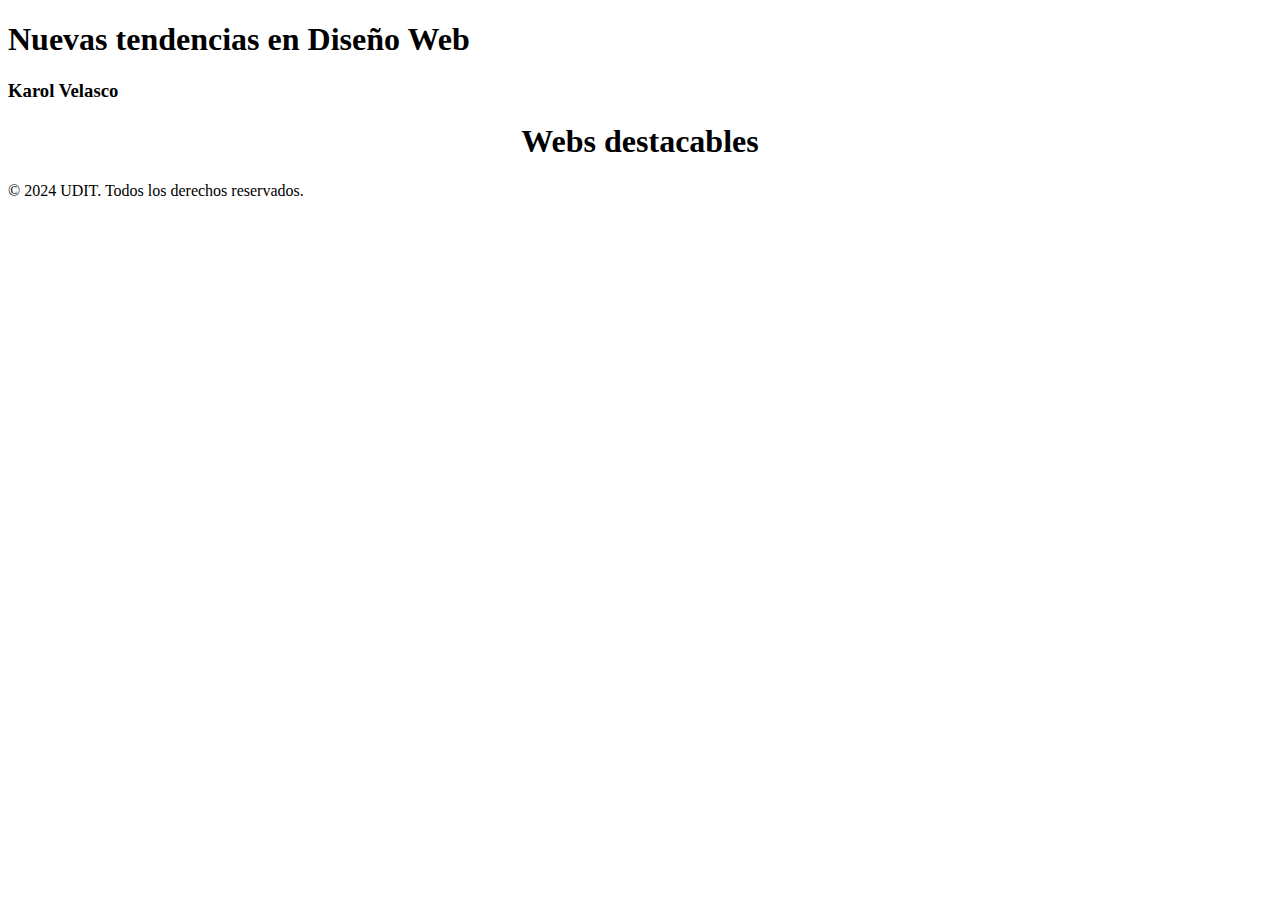
==== index.html @ 88d980d3 "index modificado" ====
<!DOCTYPE html>
<html lang="en">

    <head>
        <meta charset="UTF-8">
        <meta name="viewport" content="width=device-width, initial-scale=1.0">
        <link href="https://fonts.googleapis.com/css2?family=Montserrat:wght@400;700&display=swap" rel="stylesheet">
        <meta http-equiv="X-UA-Compatible" content="ie=edge">
        <title>Webs con valores de diseño</title>

        <link rel="stylesheet" href="./css/index.css" />

<link rel="icon" type="image/png" href="./assets/favicon/favicon-48x48.png" sizes="48x48" />
<link rel="icon" type="image/svg+xml" href="./assets/favicon/favicon.svg" />
<link rel="shortcut icon" href="./assets/favicon/favicon.ico" />
<link rel="apple-touch-icon" sizes="180x180" href="./assets/favicon/apple-touch-icon.png" />
<meta name="apple-mobile-web-app-title" content="MyWebSite" />
<link rel="manifest" href="./assets/favicon/site.webmanifest" />



    </head>

    <body>

        <header>
            <div class="header-content">
                <h1>Nuevas tendencias en Diseño Web</h1> 
                <h3>Karol Velasco</h3>
            </div>
        </header>

        <!-- Main Content Area with Grid Layout -->
        <main>
            <div>
                <h1 style="text-align: center;">Webs destacables</h1>
                
            </div>
        </main>
        

    </body>
    <footer>
        <p>&copy; 2024 UDIT. Todos los derechos reservados.</p>
    </footer>
</html>
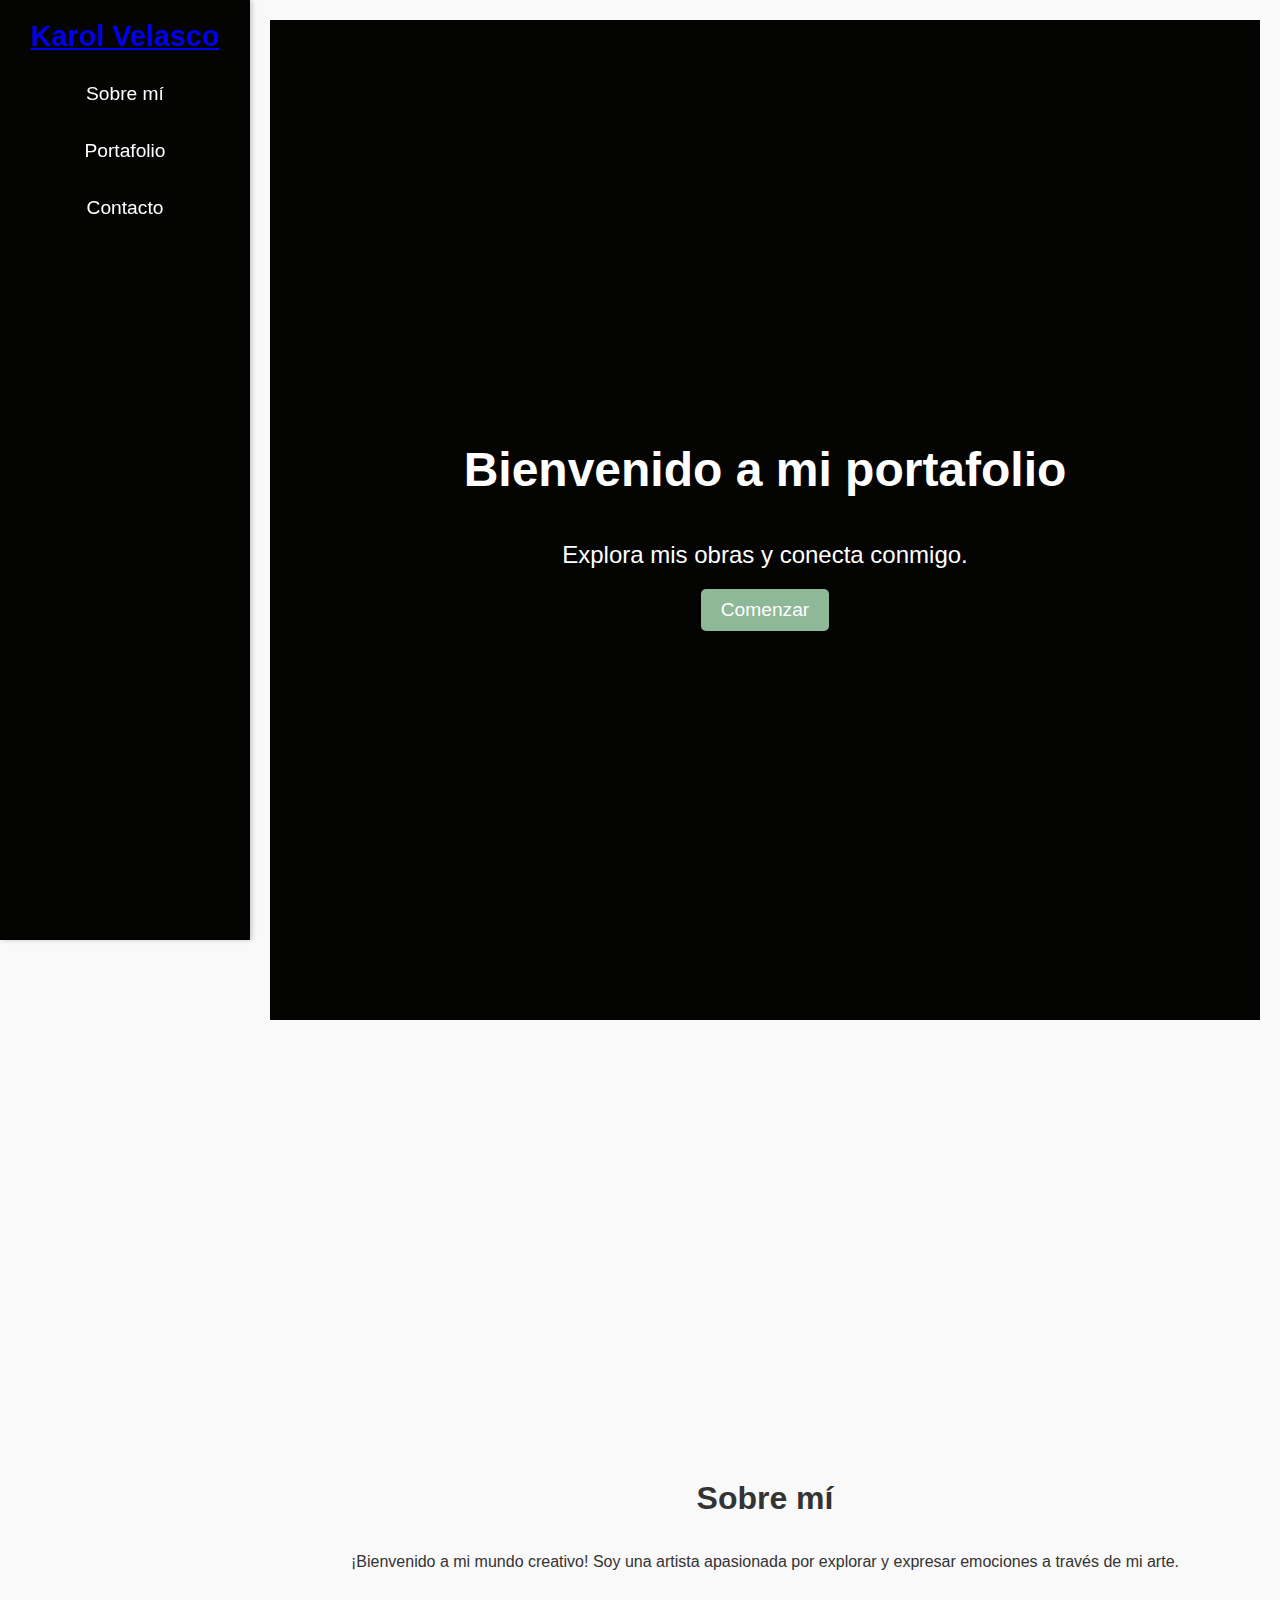
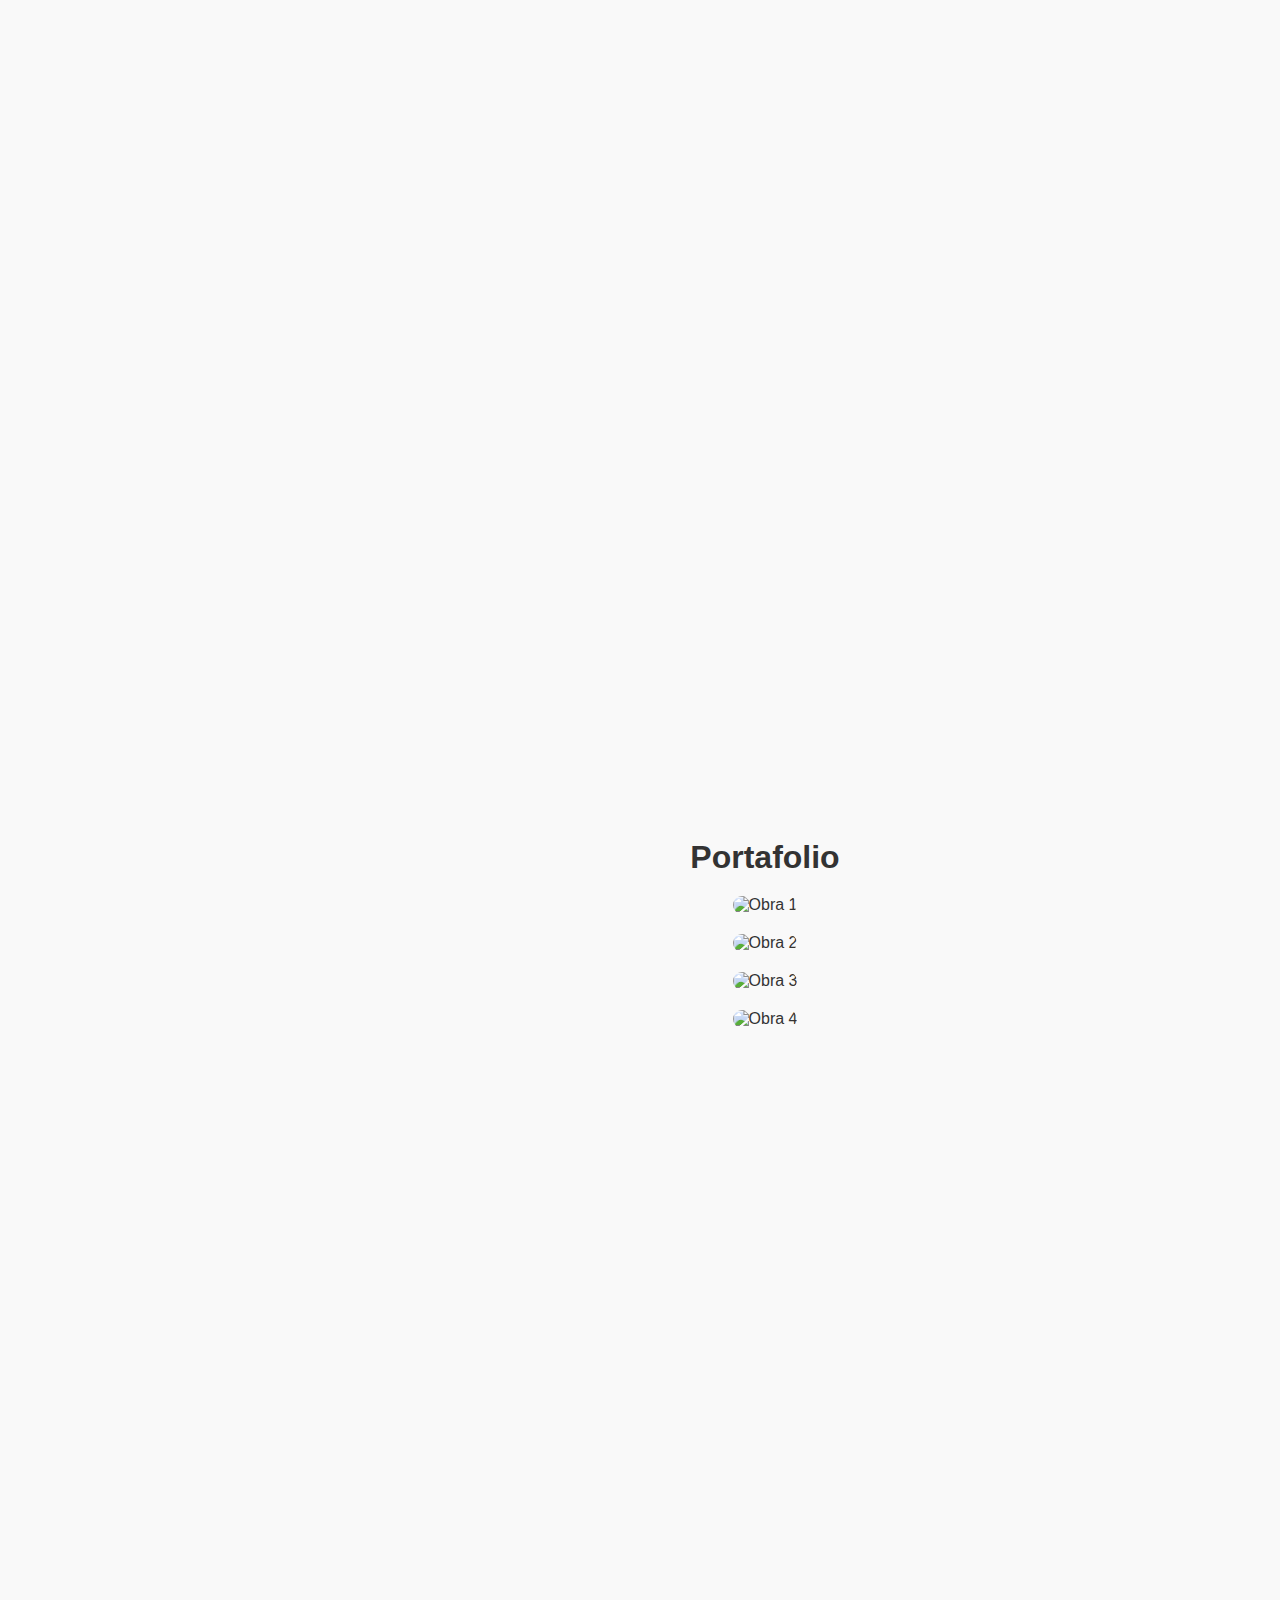
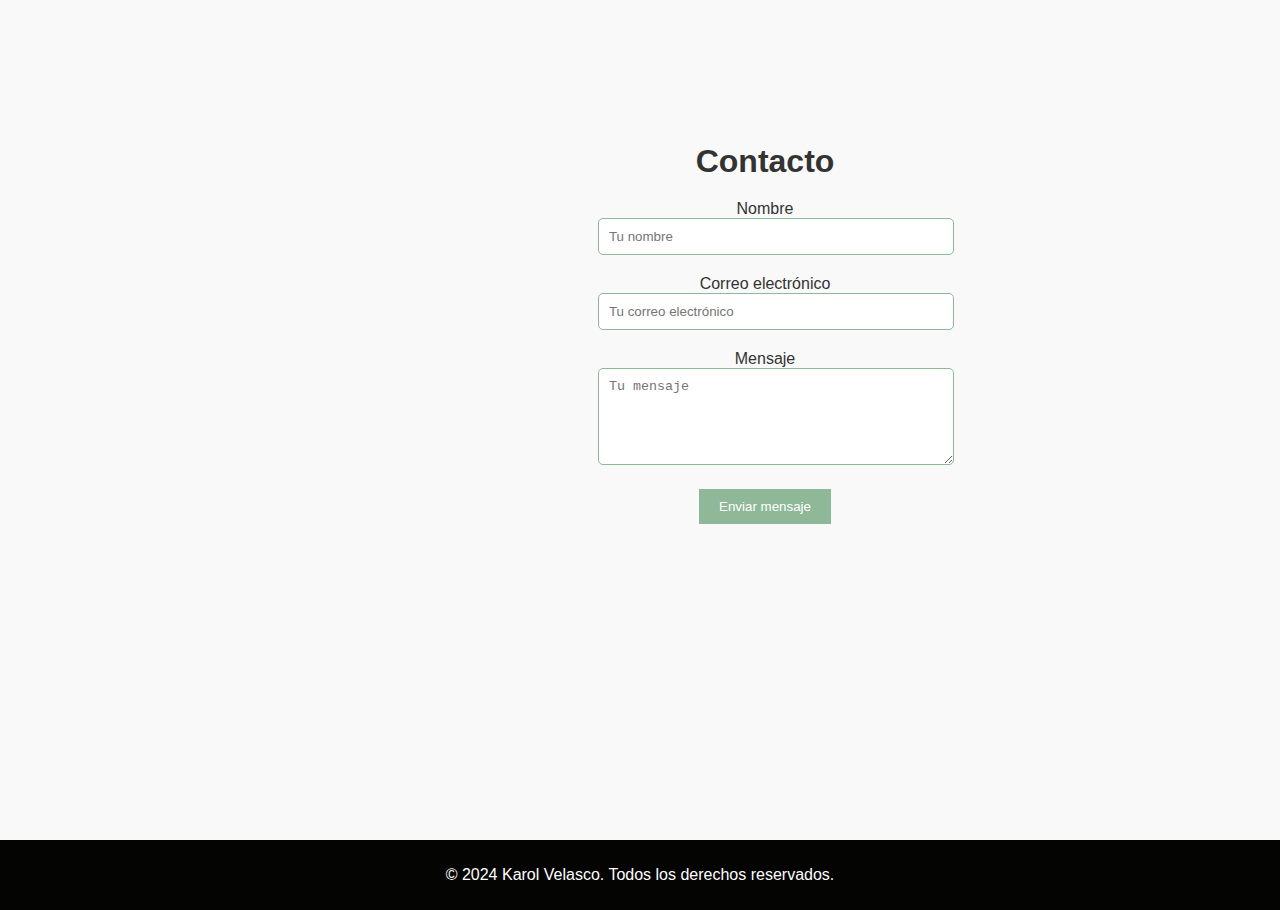
==== commit 78c7685e: "inicios de final" ====
--- a/index.html
+++ b/index.html
@@ -1,46 +1,76 @@
 <!DOCTYPE html>
-<html lang="en">
+<html lang="es">
+<head>
+  <meta charset="UTF-8">
+  <meta name="viewport" content="width=device-width, initial-scale=1.0">
+  <title>Portafolio</title>
+  <link rel="stylesheet" href="css/portfolio.css">
+</head>
+<body>
+  <!-- Sidebar -->
+  <aside class="sidebar">
+    <div class="logo"><a href="#landing">Karol Velasco</a></div>
+    <nav class="nav">
+      <ul>
+        <li><a href="#about">Sobre mí</a></li>
+        <li><a href="#portfolio">Portafolio</a></li>
+        <li><a href="#contact">Contacto</a></li>
+      </ul>
+    </nav>
+  </aside>
 
-    <head>
-        <meta charset="UTF-8">
-        <meta name="viewport" content="width=device-width, initial-scale=1.0">
-        <link href="https://fonts.googleapis.com/css2?family=Montserrat:wght@400;700&display=swap" rel="stylesheet">
-        <meta http-equiv="X-UA-Compatible" content="ie=edge">
-        <title>Webs con valores de diseño</title>
+  <!-- Main Content -->
+  <main class="main-content">
+    <!-- Landing Section (parte del scroll) -->
+    <section id="landing" class="landing">
+      <h1>Bienvenido a mi portafolio</h1>
+      <p>Explora mis obras y conecta conmigo.</p>
+      <a href="#about" class="btn">Comenzar</a>
+    </section>
 
-        <link rel="stylesheet" href="./css/index.css" />
+    <!-- About Section -->
+    <section id="about" class="about">
+      <h2>Sobre mí</h2>
+      <p>
+        ¡Bienvenido a mi mundo creativo! Soy una artista apasionada por explorar y expresar emociones a través de mi arte.
+      </p>
+    </section>
 
-<link rel="icon" type="image/png" href="./assets/favicon/favicon-48x48.png" sizes="48x48" />
-<link rel="icon" type="image/svg+xml" href="./assets/favicon/favicon.svg" />
-<link rel="shortcut icon" href="./assets/favicon/favicon.ico" />
-<link rel="apple-touch-icon" sizes="180x180" href="./assets/favicon/apple-touch-icon.png" />
-<meta name="apple-mobile-web-app-title" content="MyWebSite" />
-<link rel="manifest" href="./assets/favicon/site.webmanifest" />
+    <!-- Portfolio Section -->
+    <section id="portfolio" class="portfolio">
+      <h2>Portafolio</h2>
+      <div class="grid-container">
+        <div class="grid-item"><img src="assets/img1.jpg" alt="Obra 1"></div>
+        <div class="grid-item"><img src="assets/img2.jpg" alt="Obra 2"></div>
+        <div class="grid-item"><img src="assets/img3.jpg" alt="Obra 3"></div>
+        <div class="grid-item"><img src="assets/img4.jpg" alt="Obra 4"></div>
+      </div>
+    </section>
 
+    <!-- Contact Section -->
+    <section id="contact" class="contact">
+      <h2>Contacto</h2>
+      <form class="contact-form">
+        <div class="form-group">
+          <label for="name">Nombre</label>
+          <input type="text" id="name" name="name" placeholder="Tu nombre" required>
+        </div>
+        <div class="form-group">
+          <label for="email">Correo electrónico</label>
+          <input type="email" id="email" name="email" placeholder="Tu correo electrónico" required>
+        </div>
+        <div class="form-group">
+          <label for="message">Mensaje</label>
+          <textarea id="message" name="message" placeholder="Tu mensaje" rows="5" required></textarea>
+        </div>
+        <button type="submit" class="btn">Enviar mensaje</button>
+      </form>
+    </section>
+  </main>
 
-
-    </head>
-
-    <body>
-
-        <header>
-            <div class="header-content">
-                <h1>Nuevas tendencias en Diseño Web</h1> 
-                <h3>Karol Velasco</h3>
-            </div>
-        </header>
-
-        <!-- Main Content Area with Grid Layout -->
-        <main>
-            <div>
-                <h1 style="text-align: center;">Webs destacables</h1>
-                
-            </div>
-        </main>
-        
-
-    </body>
-    <footer>
-        <p>&copy; 2024 UDIT. Todos los derechos reservados.</p>
-    </footer>
-</html>+  <!-- Footer -->
+  <footer class="footer">
+    <p>&copy; 2024 Karol Velasco. Todos los derechos reservados.</p>
+  </footer>
+</body>
+</html>
--- a/css/portfolio.css
+++ b/css/portfolio.css
@@ -0,0 +1,174 @@
+/* General */
+html {
+  scroll-behavior: smooth; /* Permite el desplazamiento suave */
+}
+
+body {
+  font-family: 'Montserrat', sans-serif;
+  margin: 0;
+  padding: 0;
+  display: flex;
+  color: #333;
+  background-color: #F9F9F9;
+  height: 100%;
+  flex-direction: column;
+}
+
+/* Sidebar */
+.sidebar {
+  width: 250px;
+  background-color: #040403;
+  color: white;
+  display: flex;
+  flex-direction: column;
+  align-items: center;
+  padding: 20px 0;
+  position: fixed;
+  top: 0;
+  left: 0;
+  height: 100vh;
+  box-shadow: 2px 0 5px rgba(0, 0, 0, 0.2);
+}
+
+.sidebar .logo {
+  font-size: 1.8rem;
+  font-weight: bold;
+  margin-bottom: 20px;
+}
+
+.nav ul {
+  list-style: none;
+  padding: 0;
+  margin: 0;
+  width: 100%;
+}
+
+.nav ul li {
+  margin-bottom: 15px;
+  text-align: center;
+}
+
+.nav ul li a {
+  color: white;
+  text-decoration: none;
+  font-size: 1.2rem;
+  display: block;
+  padding: 10px;
+  transition: background 0.3s, color 0.3s;
+}
+
+.nav ul li a:hover {
+  background-color: #8EB897;
+  color: #040403;
+}
+
+/* Main Content */
+.main-content {
+  margin-left: 250px;
+  padding: 20px;
+}
+
+/* Landing Section */
+.landing {
+  height: 100vh; /* Ocupa toda la altura de la pantalla */
+  display: flex;
+  flex-direction: column;
+  justify-content: center;
+  align-items: center;
+  text-align: center;
+  background-color: #040403;
+  color: #fff;
+}
+
+.landing h1 {
+  font-size: 3rem;
+  margin-bottom: 20px;
+}
+
+.landing p {
+  font-size: 1.5rem;
+  margin-bottom: 20px;
+}
+
+.landing .btn {
+  padding: 10px 20px;
+  font-size: 1.2rem;
+  color: #fff;
+  background-color: #8EB897;
+  text-decoration: none;
+  border-radius: 5px;
+  transition: background-color 0.3s ease;
+}
+
+.landing .btn:hover {
+  background-color: #5B7553;
+}
+
+/* Secciones */
+section {
+  height: 100vh; /* Asegura que cada sección ocupe toda la altura de la ventana */
+  display: flex;
+  flex-direction: column;
+  justify-content: center;
+  align-items: center;
+  padding: 50px 20px;
+  text-align: center;
+  margin-bottom: 0; /* Elimina el espacio adicional entre secciones */
+  user-select: none; /* Evita la selección de texto en estas secciones */
+}
+
+/* About Section */
+.about h2, .portfolio h2, .contact h2 {
+  font-size: 2rem;
+  margin-bottom: 20px;
+}
+
+/* Portfolio Section */
+.portfolio .grid-container {
+  display: grid;
+  grid-template-columns: repeat(auto-fit, minmax(250px, 1fr));
+  gap: 20px;
+}
+
+.portfolio .grid-item img {
+  width: 100%;
+  height: auto;
+  border-radius: 10px;
+}
+
+/* Contact Section */
+.contact-form {
+  max-width: 600px;
+}
+
+.contact-form .form-group {
+  margin-bottom: 20px;
+}
+
+.contact-form input,
+.contact-form textarea {
+  width: 100%;
+  padding: 10px;
+  border: 1px solid #8EB897;
+  border-radius: 5px;
+}
+
+.contact-form .btn {
+  background-color: #8EB897;
+  color: white;
+  padding: 10px 20px;
+  border: none;
+}
+
+.contact-form .btn:hover {
+  background-color: #5B7553;
+}
+
+/* Footer */
+footer {
+  margin-top: auto;
+  text-align: center;
+  background-color: #040403;
+  color: white;
+  padding: 10px;
+}
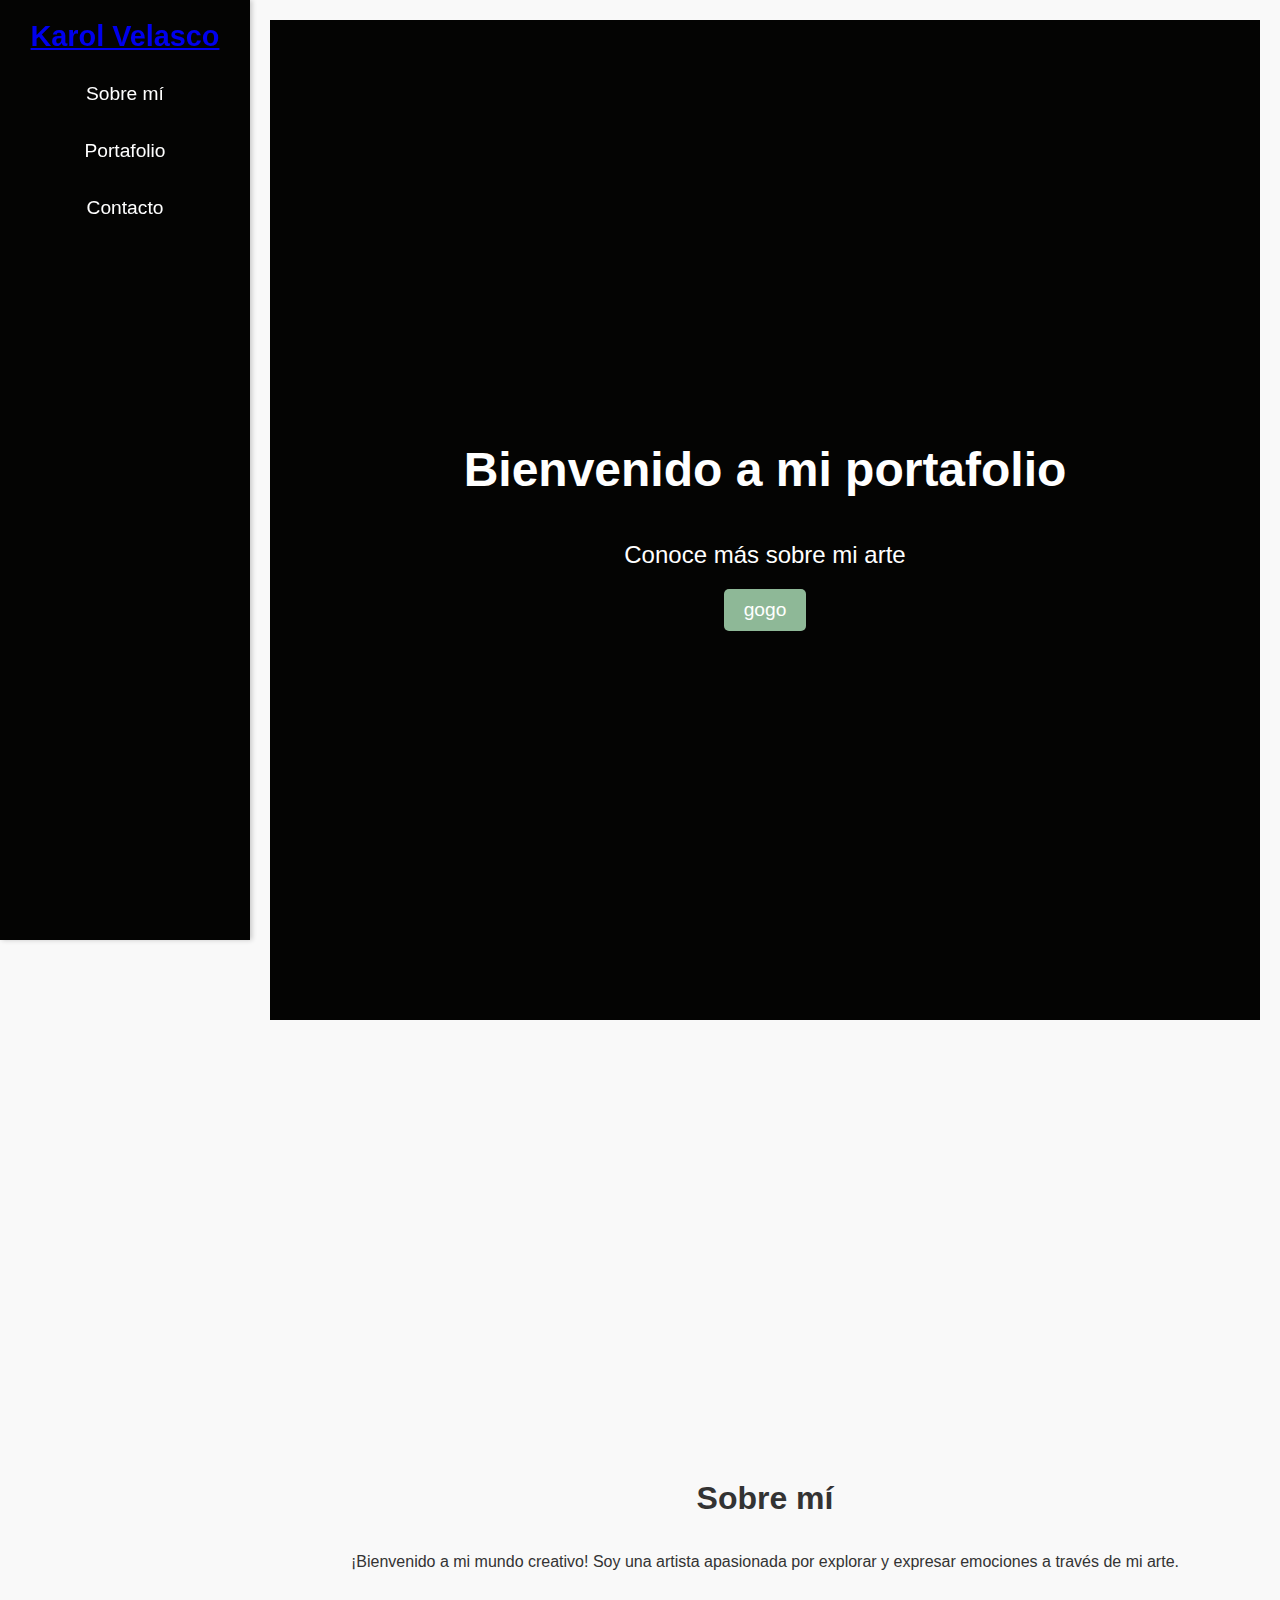
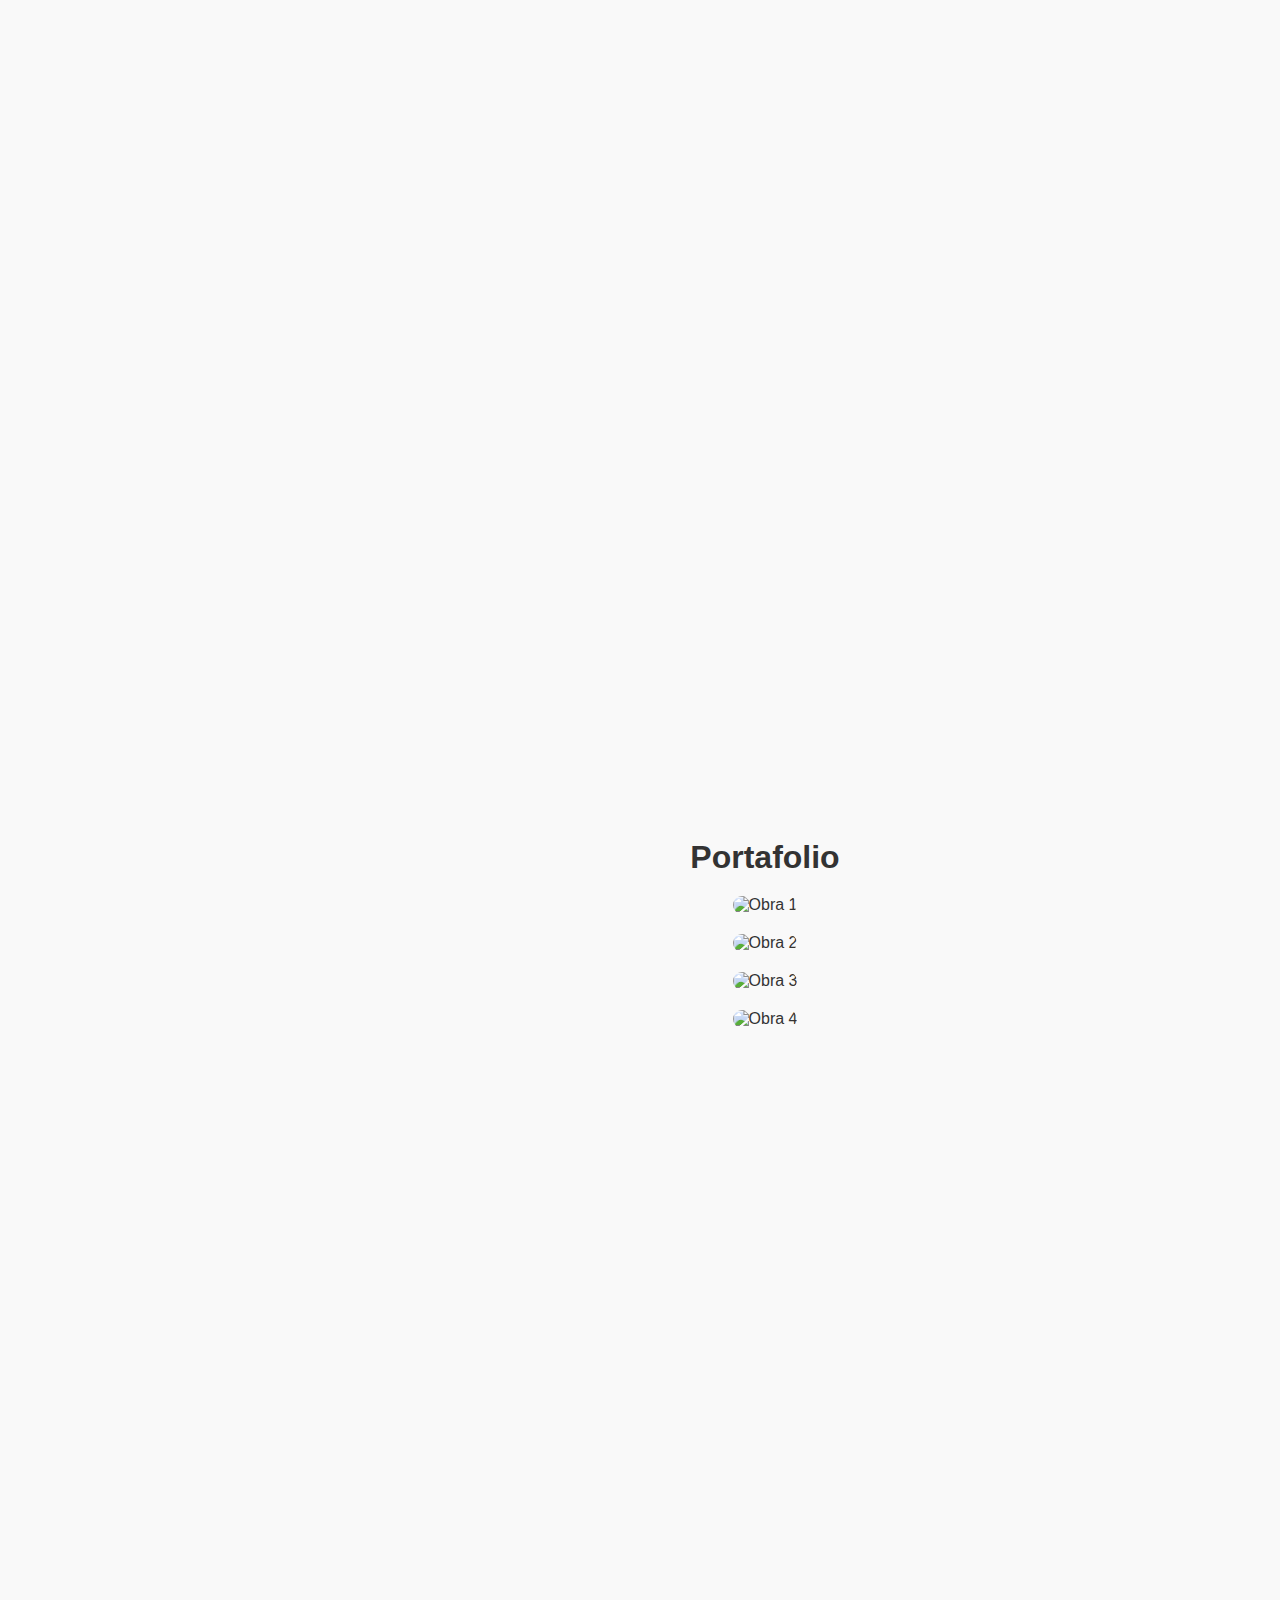
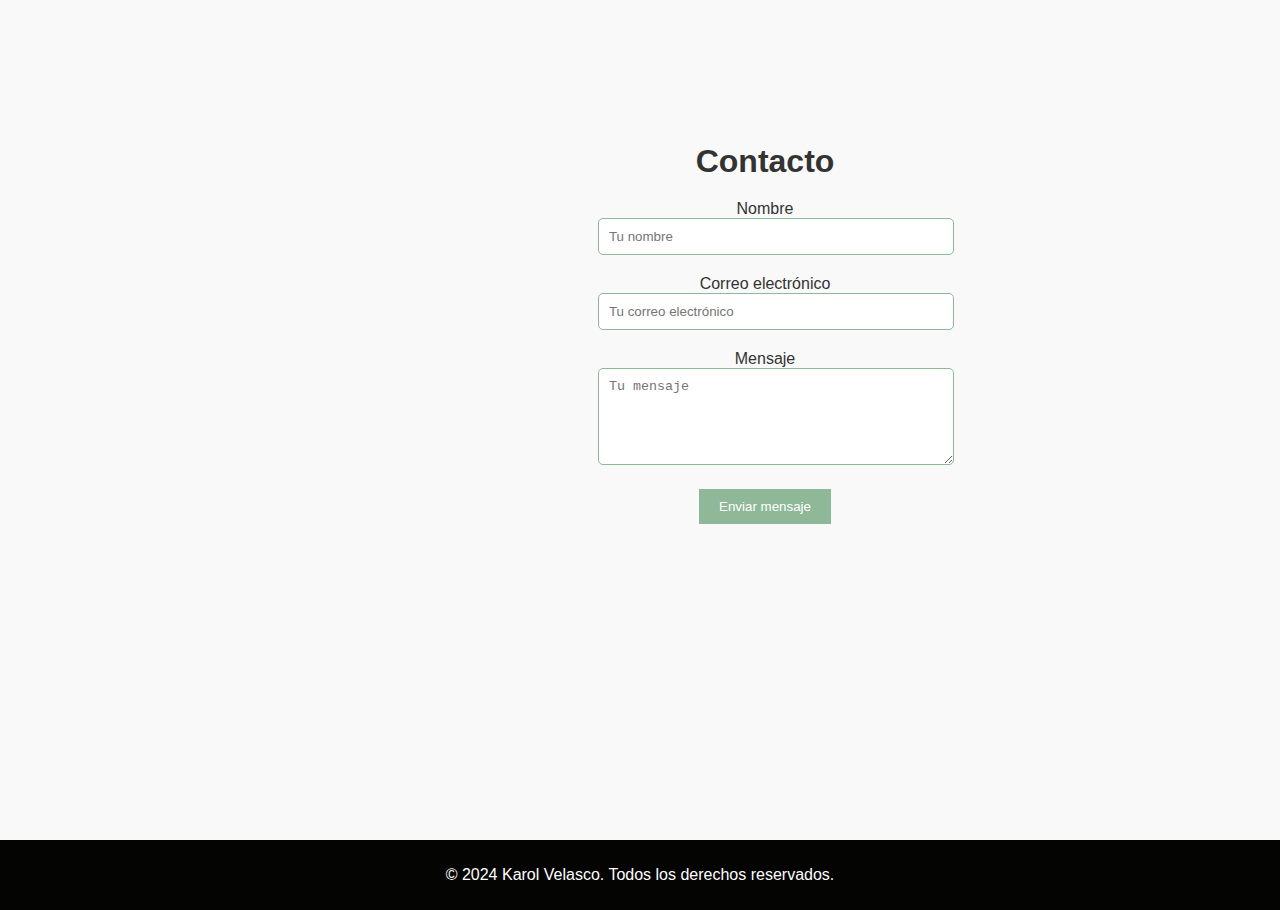
==== commit ba82d9d3: "avances" ====
--- a/index.html
+++ b/index.html
@@ -24,8 +24,8 @@
     <!-- Landing Section (parte del scroll) -->
     <section id="landing" class="landing">
       <h1>Bienvenido a mi portafolio</h1>
-      <p>Explora mis obras y conecta conmigo.</p>
-      <a href="#about" class="btn">Comenzar</a>
+      <p>Conoce más sobre mi arte</p>
+      <a href="#about" class="btn">gogo</a>
     </section>
 
     <!-- About Section -->
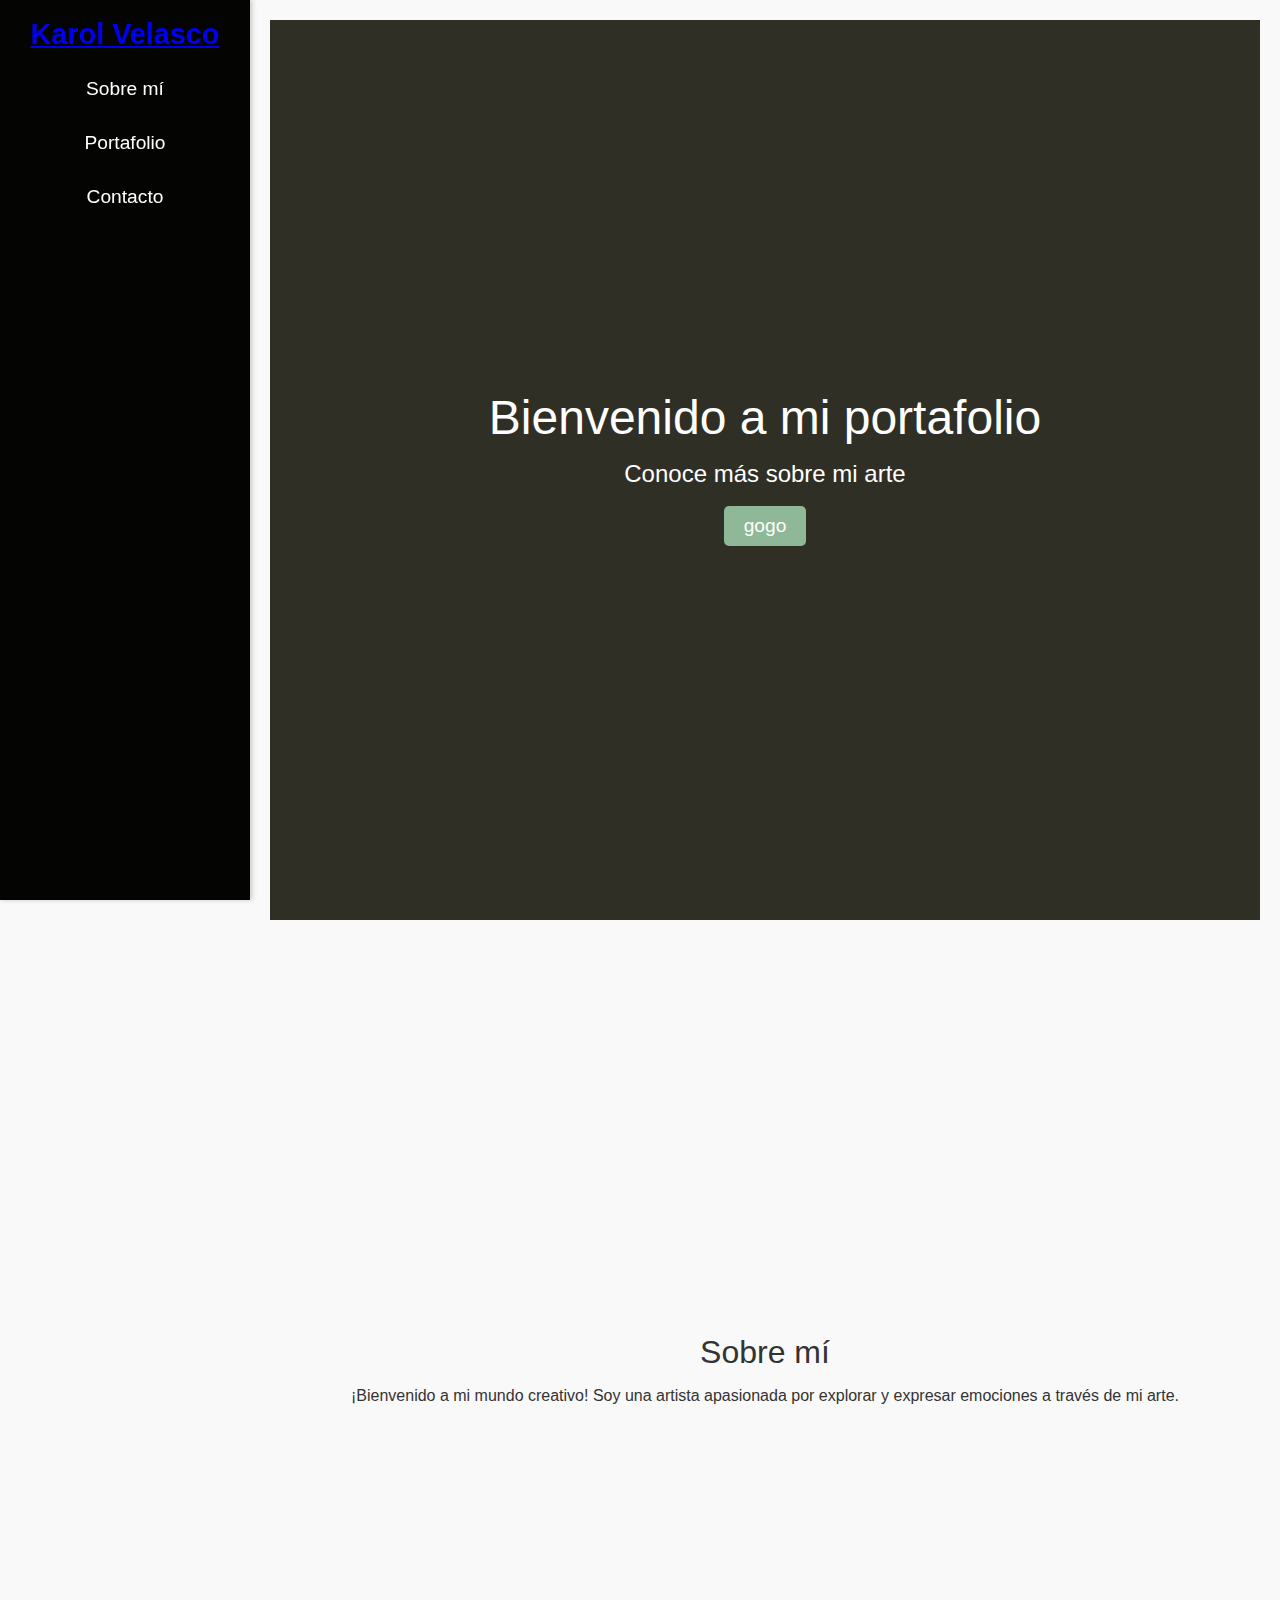
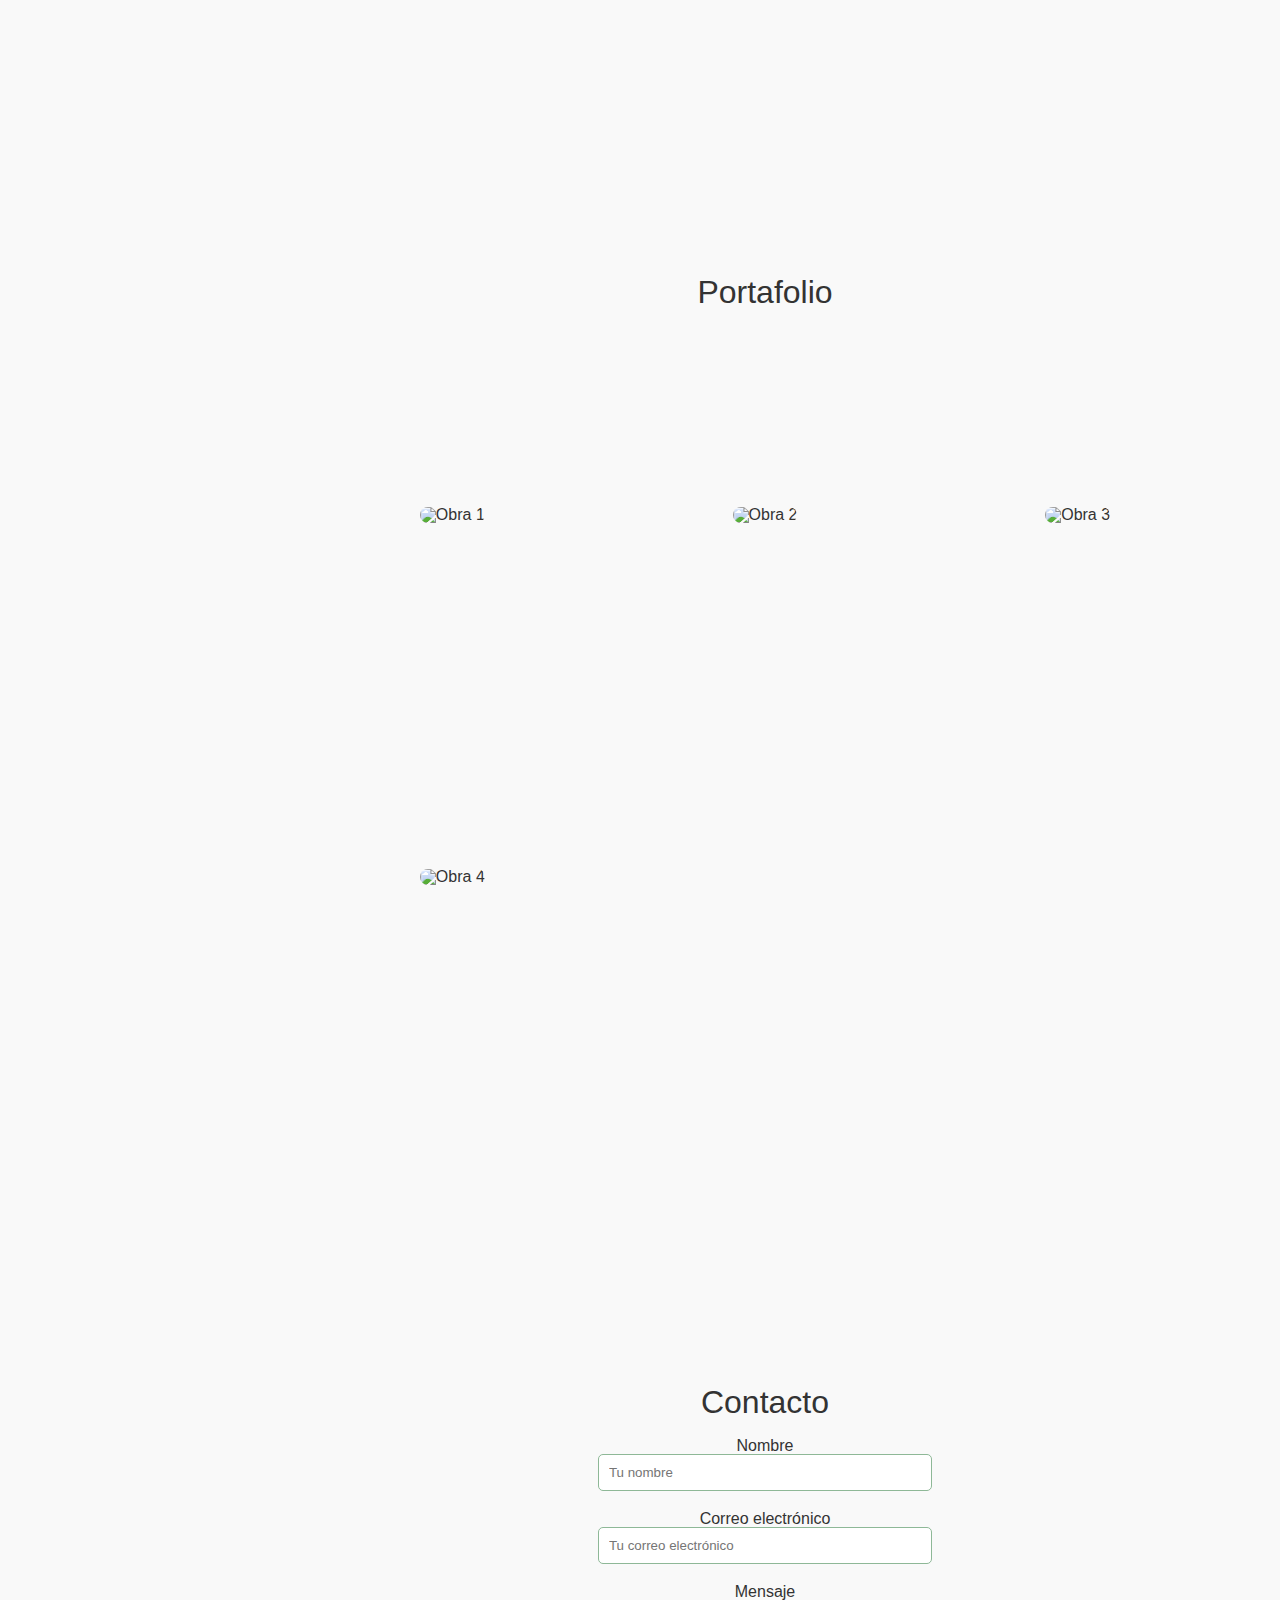
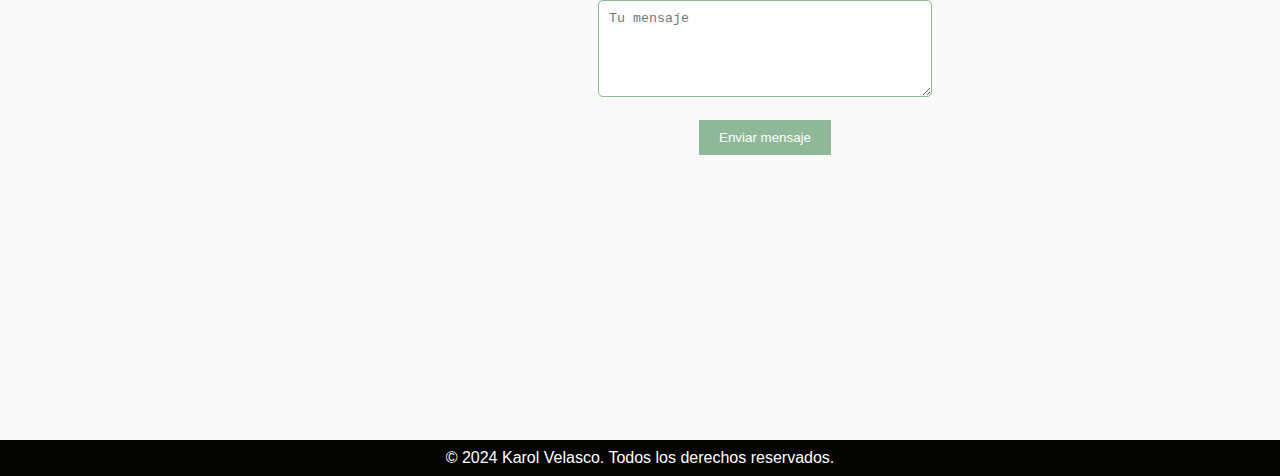
==== commit 5f98df7d: "updates" ====
--- a/index.html
+++ b/index.html
@@ -4,7 +4,7 @@
   <meta charset="UTF-8">
   <meta name="viewport" content="width=device-width, initial-scale=1.0">
   <title>Portafolio</title>
-  <link rel="stylesheet" href="css/portfolio.css">
+  <link rel="stylesheet" href="css/index.css">
 </head>
 <body>
   <!-- Sidebar -->
--- a/css/index.css
+++ b/css/index.css
@@ -0,0 +1,10 @@
+@import 'reset.css';
+@import 'theme.css';
+@import 'root.css';
+@import 'types.css';
+@import 'base.css';
+@import 'grids.css';
+@import 'nav.css';
+@import 'parallax.css';
+@import 'typewriter.css';
+@import 'media-queries.css';
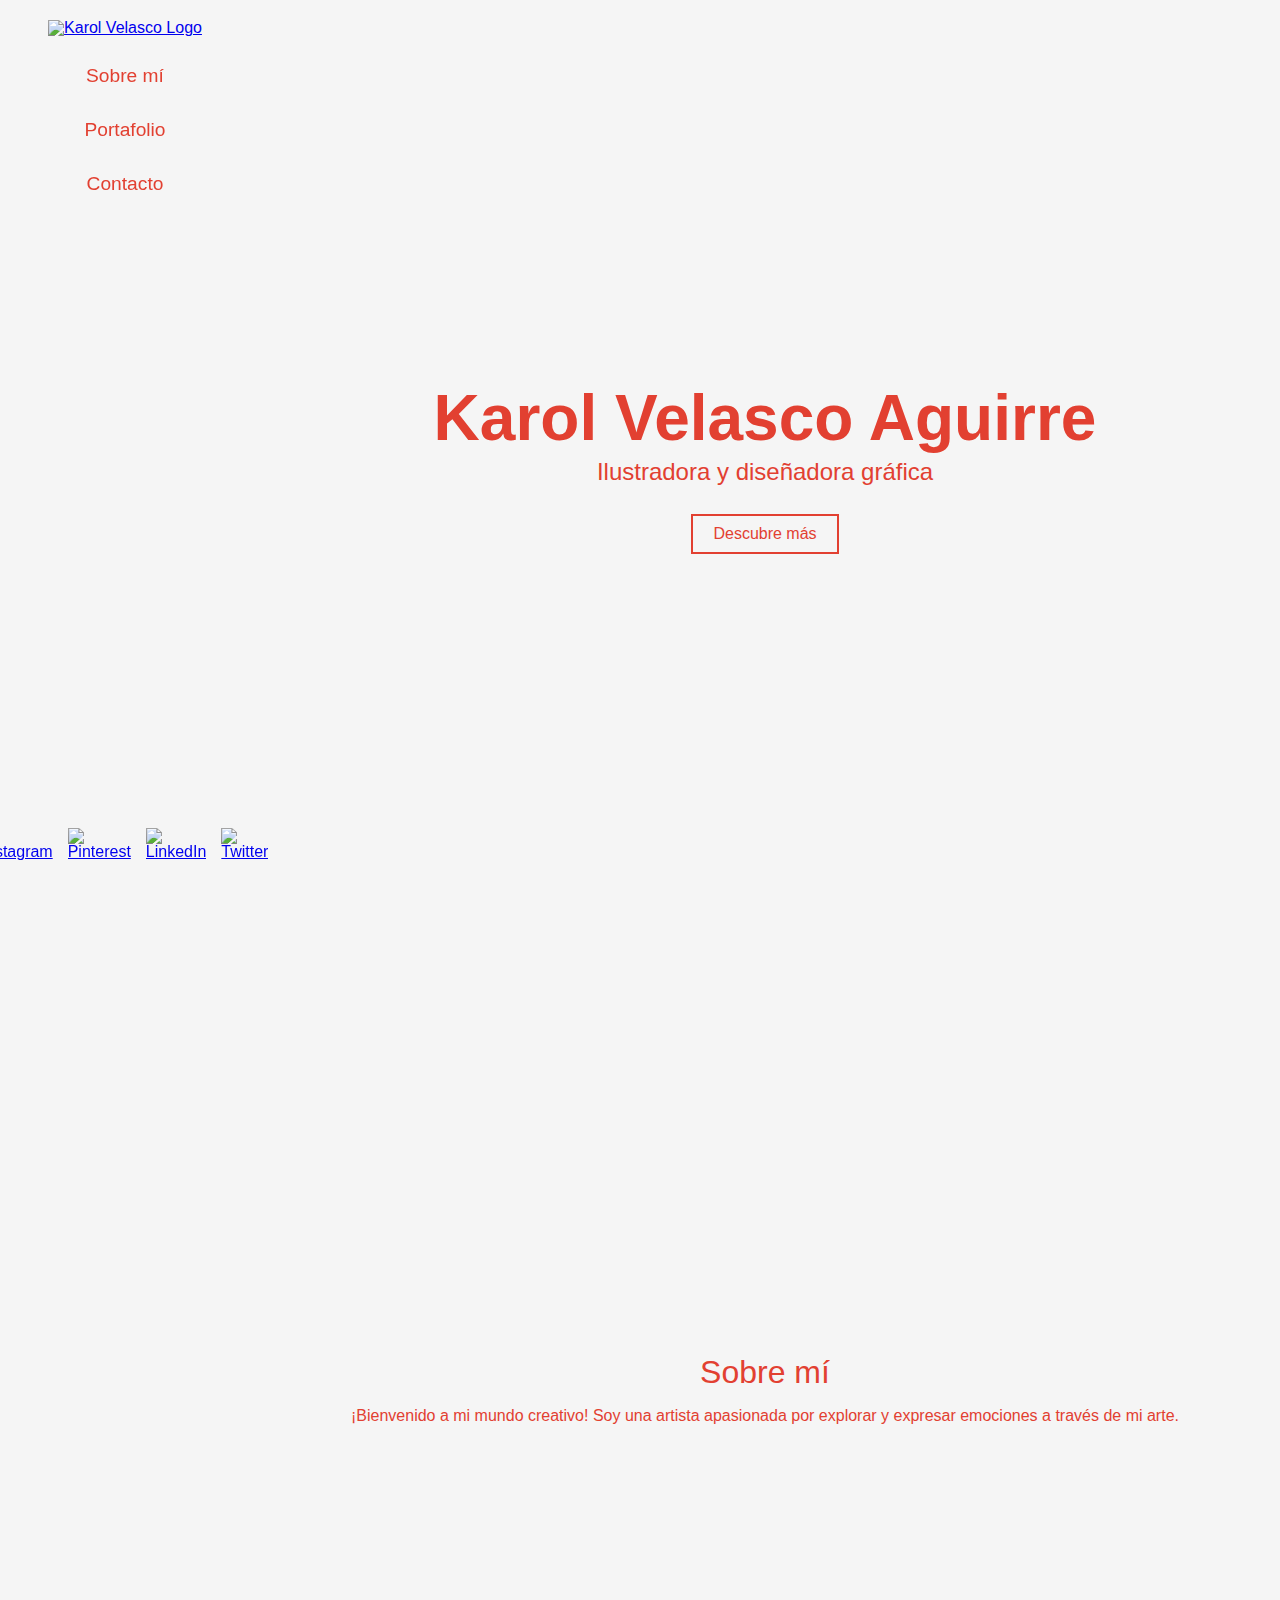
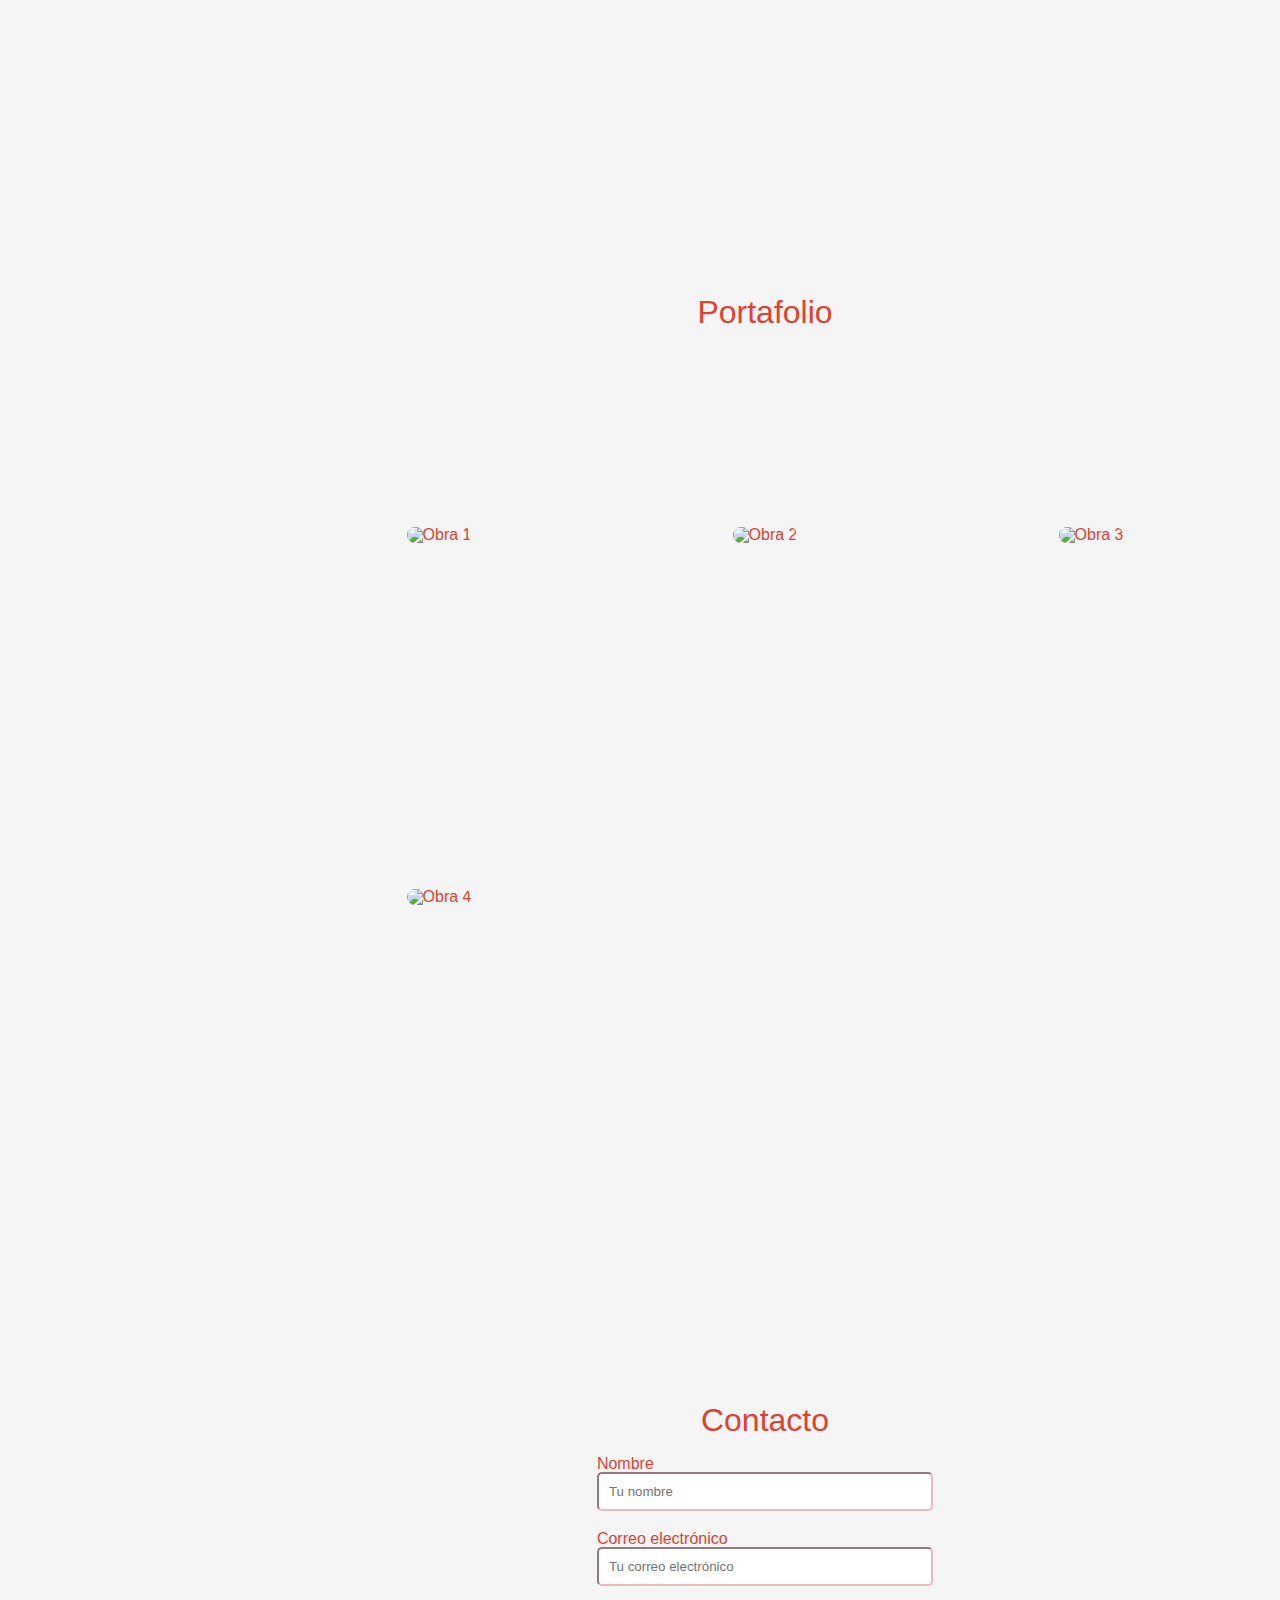
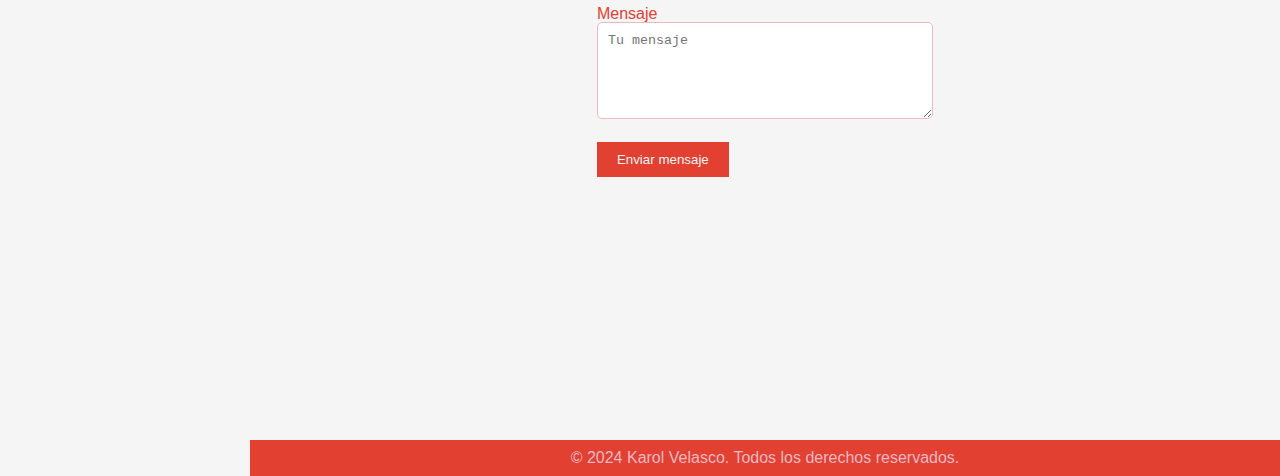
==== commit 7fd0c85d: "updates de css" ====
--- a/index.html
+++ b/index.html
@@ -5,28 +5,66 @@
   <meta name="viewport" content="width=device-width, initial-scale=1.0">
   <title>Portafolio</title>
   <link rel="stylesheet" href="css/index.css">
+
+  <link
+      rel="icon"
+      type="image/png"
+      href="./assets/favicon/favicon-48x48.png"
+      sizes="48x48"
+    />
+    <link rel="icon" type="image/svg+xml" href="./assets/favicon/favicon.svg" />
+    <link rel="shortcut icon" href="./assets/favicon/favicon.ico" />
+    <link
+      rel="apple-touch-icon"
+      sizes="180x180"
+      href="./assets/favicon/apple-touch-icon.png"
+    />
+    <meta name="apple-mobile-web-app-title" content="MyWebSite" />
+    <link rel="manifest" href="./assets/favicon/site.webmanifest" />
+
 </head>
 <body>
-  <!-- Sidebar -->
-  <aside class="sidebar">
-    <div class="logo"><a href="#landing">Karol Velasco</a></div>
-    <nav class="nav">
-      <ul>
-        <li><a href="#about">Sobre mí</a></li>
-        <li><a href="#portfolio">Portafolio</a></li>
-        <li><a href="#contact">Contacto</a></li>
-      </ul>
-    </nav>
-  </aside>
+ <!-- Sidebar -->
+<aside class="sidebar">
+  <div class="logo">
+    <a href="#landing">
+      <img src="https://ik.imagekit.io/f1r3odrc8/udit/logo.png?updatedAt=1736158925685" alt="Karol Velasco Logo">
+    </a>
+  </div>
+  <nav class="nav">
+    <ul>
+      <li><a href="#about">Sobre mí</a></li>
+      <li><a href="#portfolio">Portafolio</a></li>
+      <li><a href="#contact">Contacto</a></li>
+    </ul>
+  </nav>
+
+  <!-- <button id="darkModeToggle">Cambiar a Modo Oscuro</button>
+  <script src="js/darkMode.js"></script> -->
+
+
+  <div class="social-icons">
+    <a href="#"><img src="https://ik.imagekit.io/f1r3odrc8/udit/instagram.png?updatedAt=1736162437980" alt="Instagram"></a>
+    <a href="#"><img src="https://ik.imagekit.io/f1r3odrc8/udit/pinterest.png?updatedAt=1736162438169" alt="Pinterest"></a>
+    <a href="#"><img src="https://ik.imagekit.io/f1r3odrc8/udit/linkedIn.png?updatedAt=1736162438062" alt="LinkedIn"></a>
+    <a href="#"><img src="https://ik.imagekit.io/f1r3odrc8/udit/x.png?updatedAt=1736162437995" alt="Twitter"></a>
+  </div>
+</aside>
+
 
   <!-- Main Content -->
   <main class="main-content">
-    <!-- Landing Section (parte del scroll) -->
     <section id="landing" class="landing">
-      <h1>Bienvenido a mi portafolio</h1>
-      <p>Conoce más sobre mi arte</p>
-      <a href="#about" class="btn">gogo</a>
+      <div class="landing-content">
+        <h1>Karol Velasco Aguirre</h1>
+        <p>Ilustradora y diseñadora gráfica</p>
+        <div class="landing-links">
+          <a href="#about" class="btn">Descubre más</a>
+        </div>
+      </div>
     </section>
+  </main>
+  
 
     <!-- About Section -->
     <section id="about" class="about">
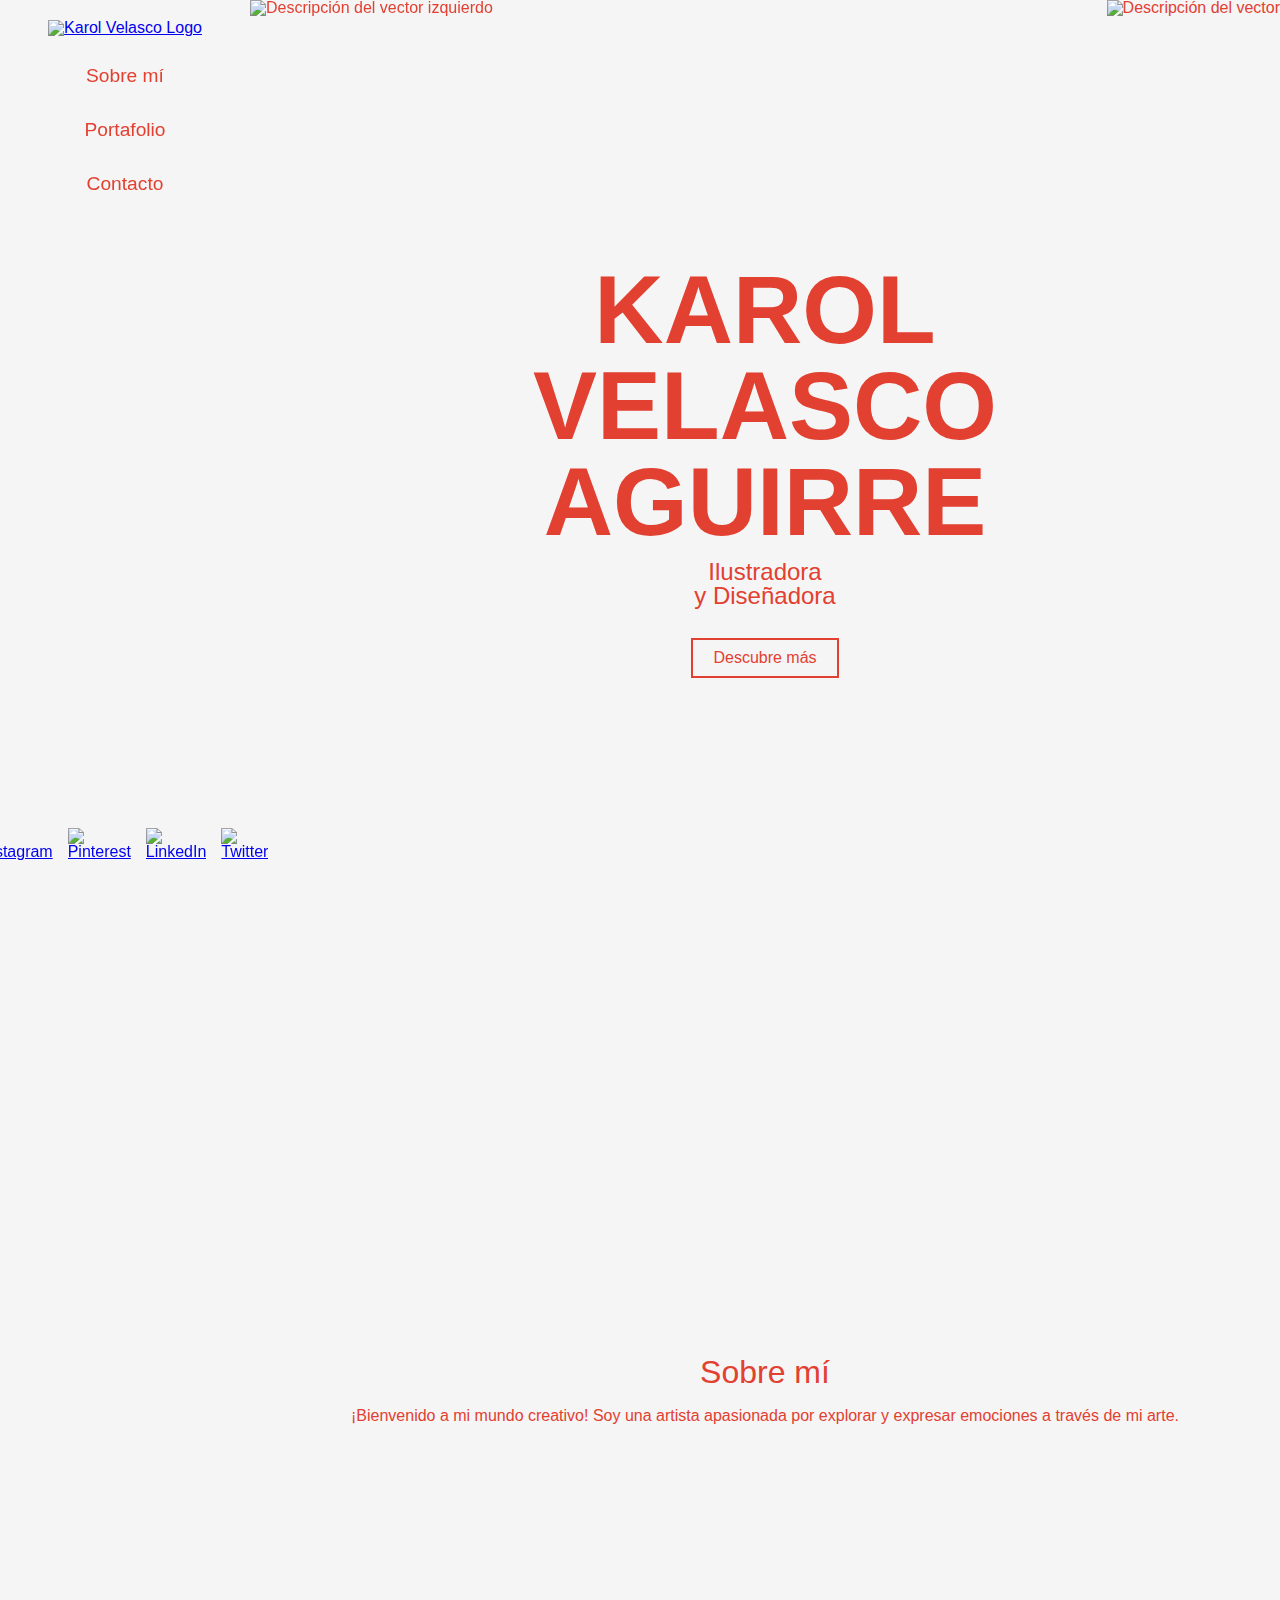
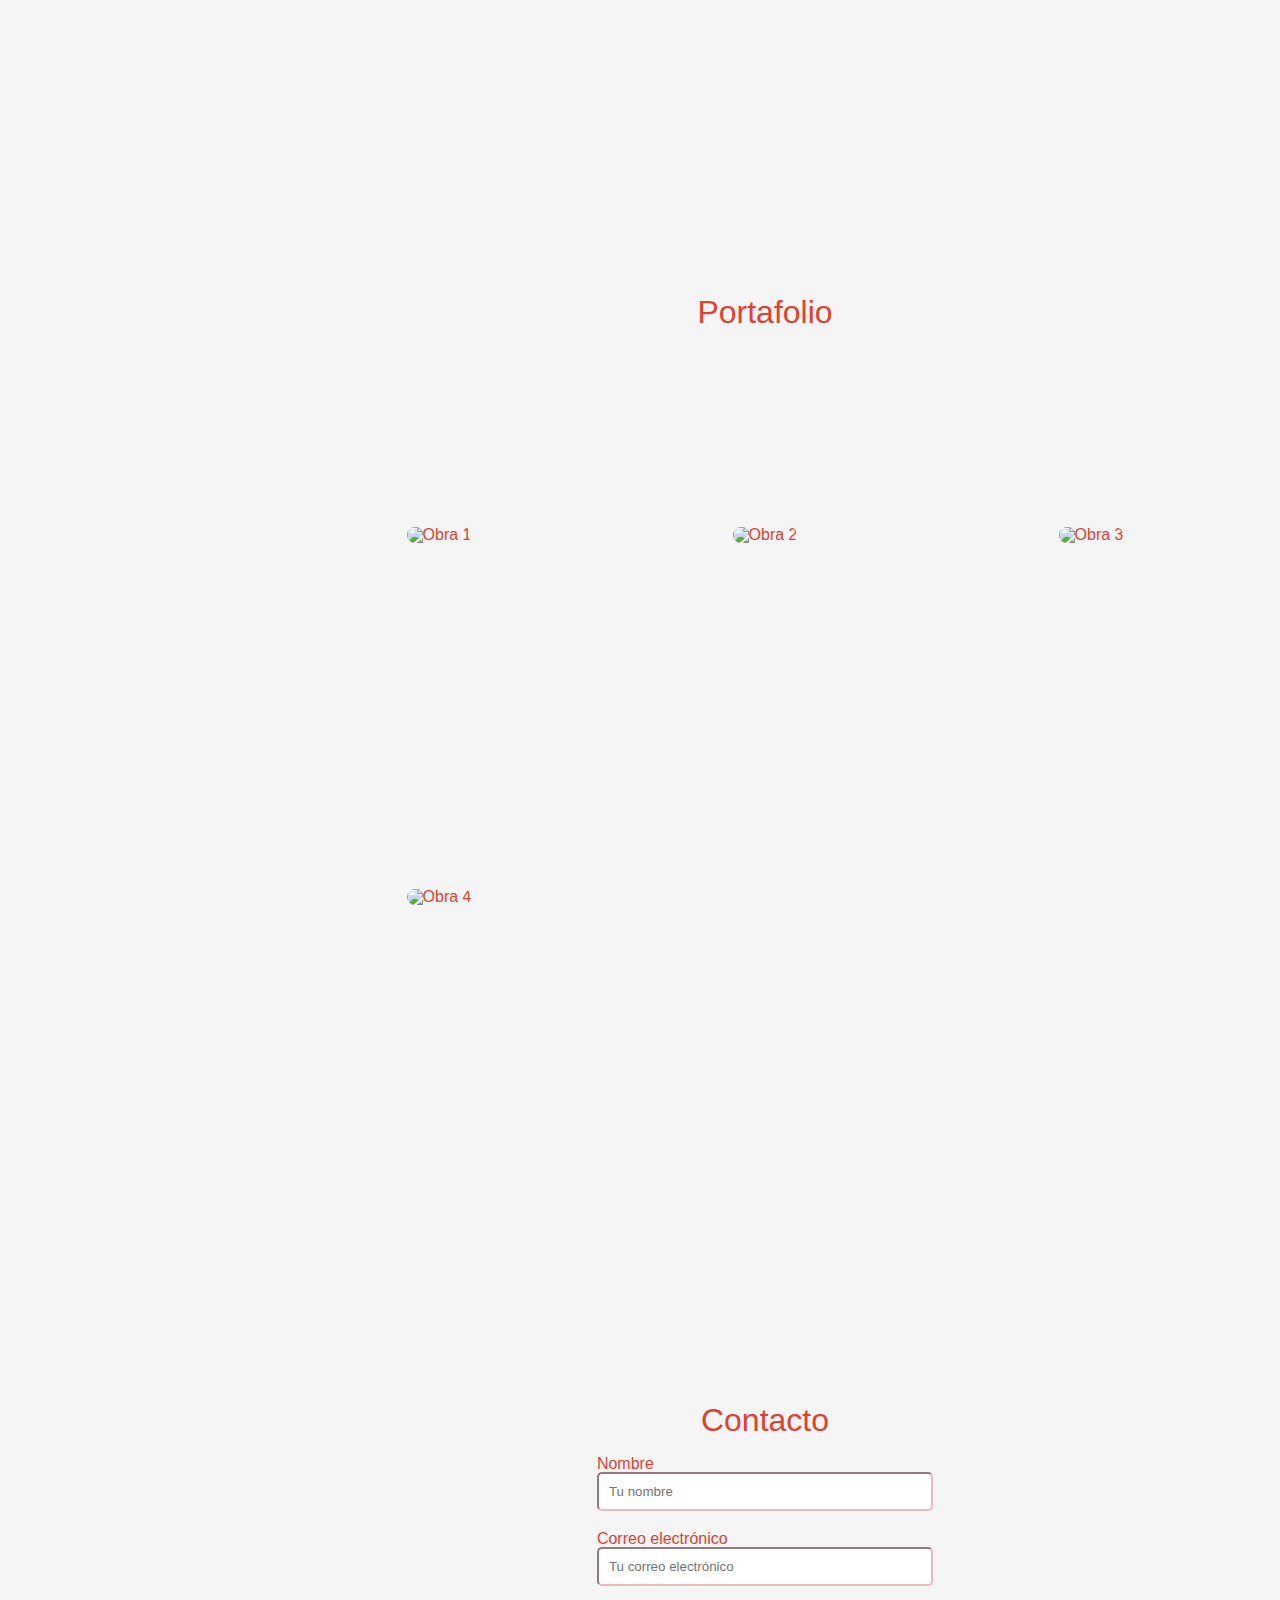
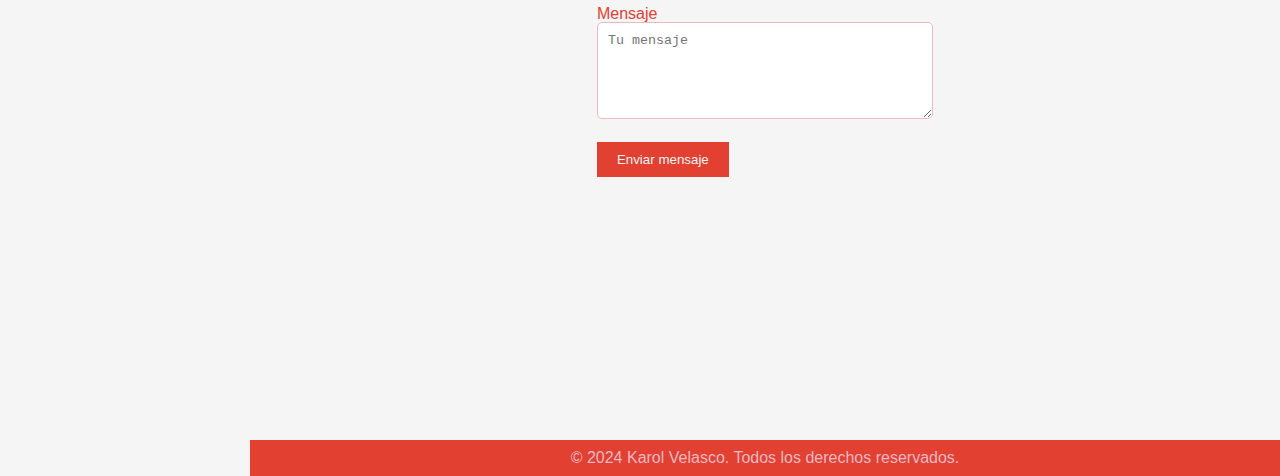
==== commit 5d153e16: "updates landingpage" ====
--- a/index.html
+++ b/index.html
@@ -44,26 +44,41 @@
 
 
   <div class="social-icons">
-    <a href="#"><img src="https://ik.imagekit.io/f1r3odrc8/udit/instagram.png?updatedAt=1736162437980" alt="Instagram"></a>
-    <a href="#"><img src="https://ik.imagekit.io/f1r3odrc8/udit/pinterest.png?updatedAt=1736162438169" alt="Pinterest"></a>
-    <a href="#"><img src="https://ik.imagekit.io/f1r3odrc8/udit/linkedIn.png?updatedAt=1736162438062" alt="LinkedIn"></a>
-    <a href="#"><img src="https://ik.imagekit.io/f1r3odrc8/udit/x.png?updatedAt=1736162437995" alt="Twitter"></a>
+    <a href="https://www.instagram.com/kmvelascoa/" target="_blank">
+      <img src="https://ik.imagekit.io/f1r3odrc8/udit/instagram.png?updatedAt=1736162437980" alt="Instagram">
+  </a>
+  <a href="https://es.pinterest.com/KMVelascoag/" target="_blank">
+    <img src="https://ik.imagekit.io/f1r3odrc8/udit/pinterest.png?updatedAt=1736162438169" alt="Pinterest">
+</a>
+<a href="https://www.instagram.com/kmvelascoa/" target="_blank">
+    <img src="https://ik.imagekit.io/f1r3odrc8/udit/linkedIn.png?updatedAt=1736162438062" alt="LinkedIn">
+</a>
+<a href="https://x.com/bobbadefresa" target="_blank">
+    <img src="https://ik.imagekit.io/f1r3odrc8/udit/x.png?updatedAt=1736162437995" alt="Twitter">
+</a>
+
   </div>
 </aside>
-
 
   <!-- Main Content -->
   <main class="main-content">
     <section id="landing" class="landing">
+      <div class="vector-animation">
+        <img src="https://ik.imagekit.io/f1r3odrc8/udit/vectordos.svg?updatedAt=1736183894297" alt="Descripción del vector" id="animatedVector" />
+    </div>
+    <div class="vector-animation-left">
+      <img src="https://ik.imagekit.io/f1r3odrc8/udit/vectortres.svg?updatedAt=1736184401117" alt="Descripción del vector izquierdo" id="animatedVectorLeft" />
+  </div>
       <div class="landing-content">
-        <h1>Karol Velasco Aguirre</h1>
-        <p>Ilustradora y diseñadora gráfica</p>
+        <h1>KAROL<br>VELASCO<br>AGUIRRE</h1>
+        <p>Ilustradora<br>y Diseñadora</p>
         <div class="landing-links">
           <a href="#about" class="btn">Descubre más</a>
         </div>
       </div>
     </section>
-  </main>
+  </main> 
+  
   
 
     <!-- About Section -->
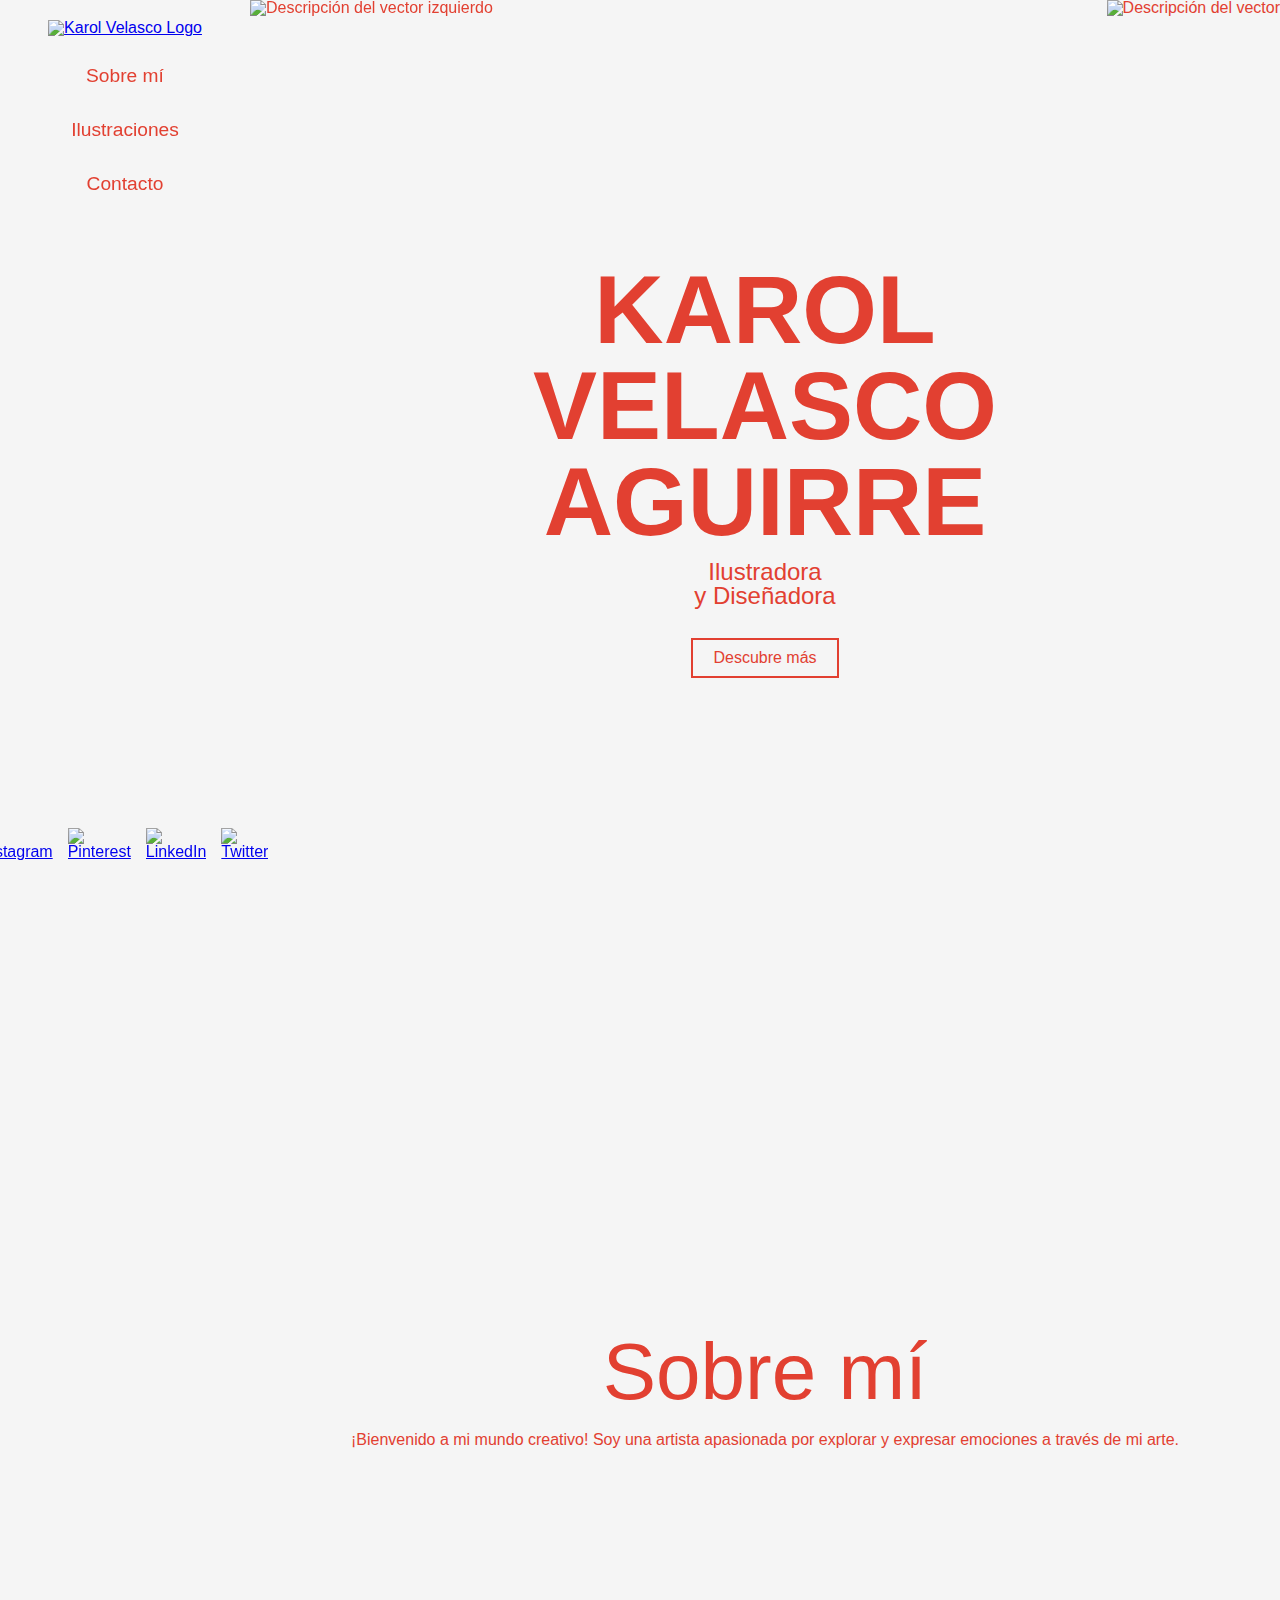
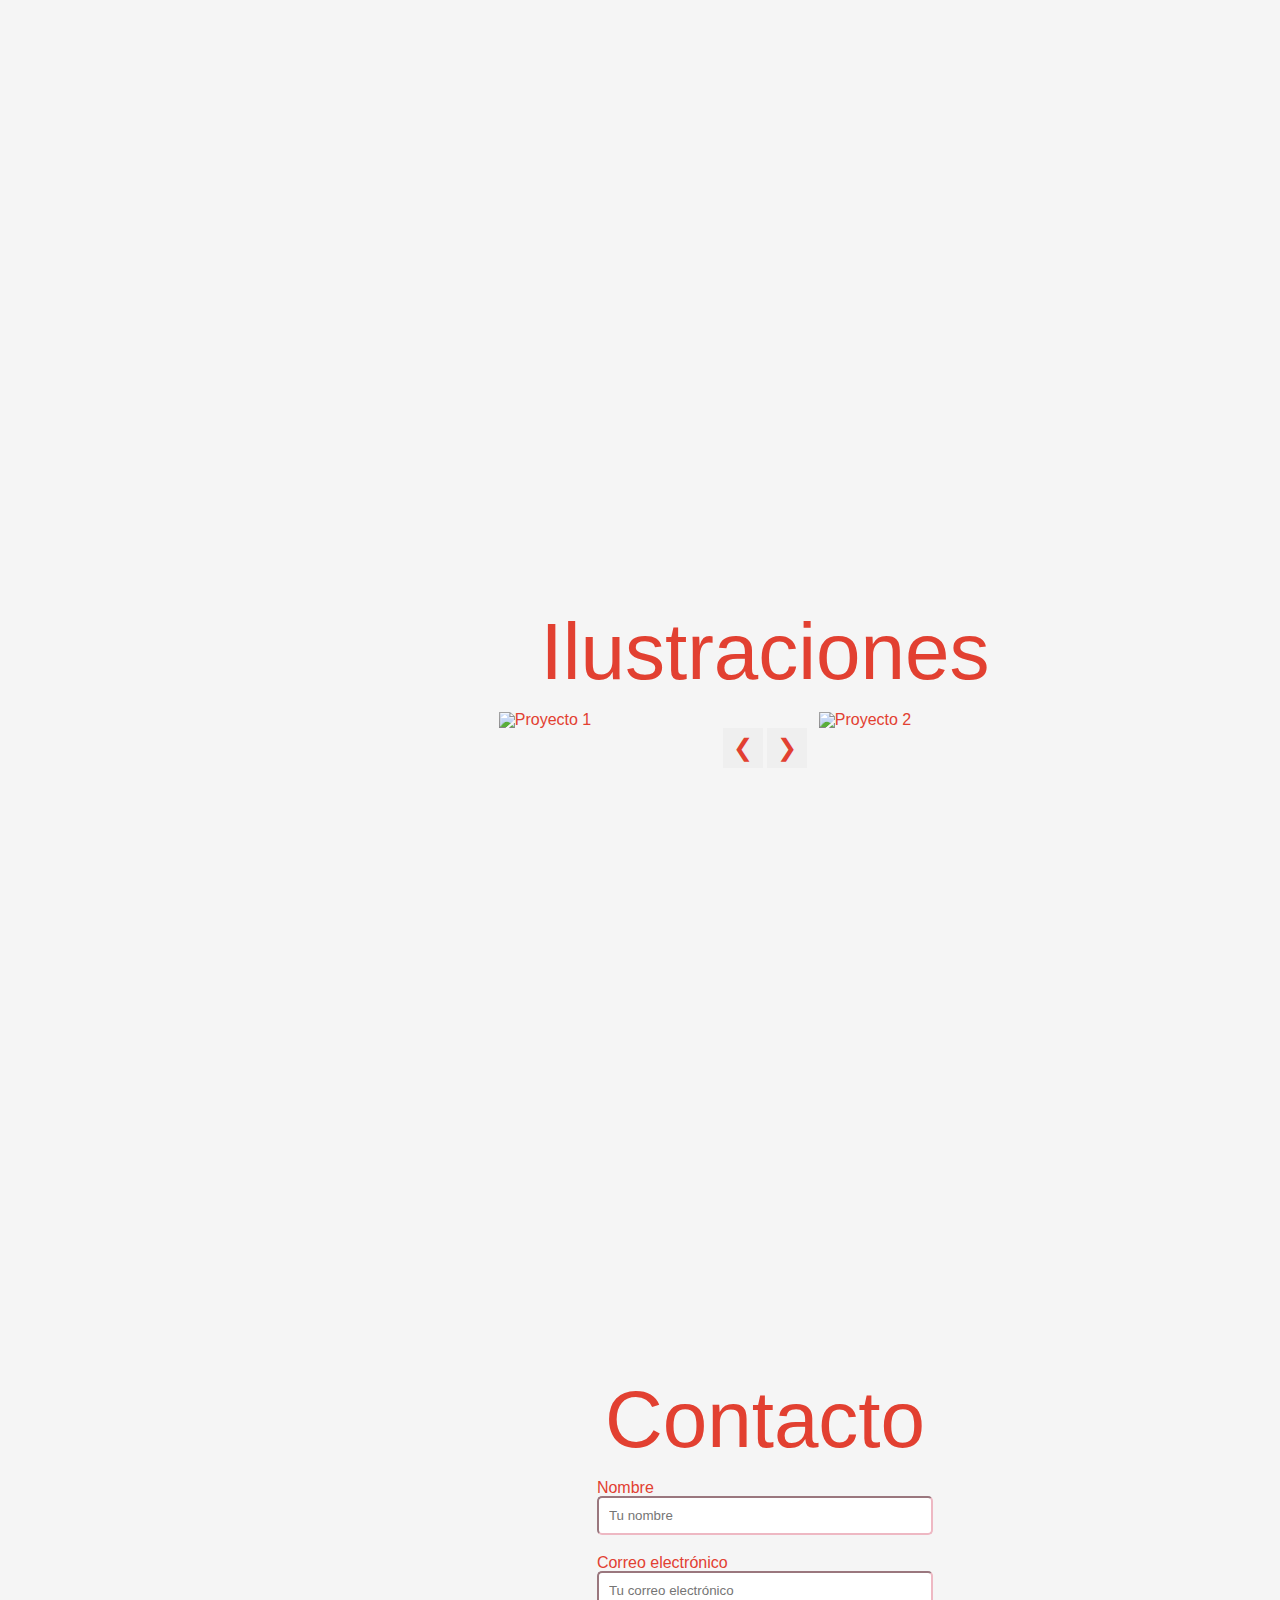
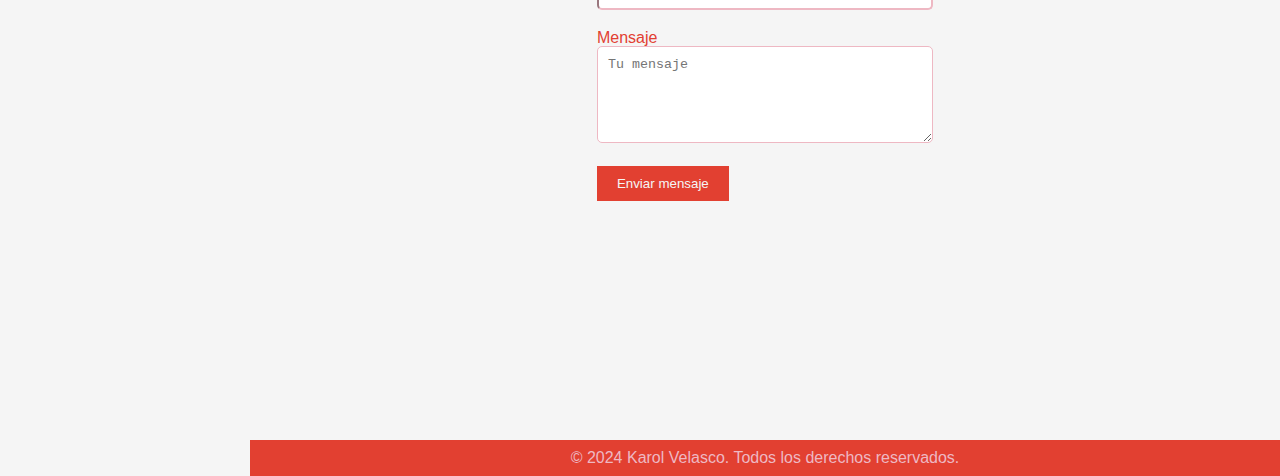
==== commit ed3d0b6d: "updates en seccion portfolio" ====
--- a/index.html
+++ b/index.html
@@ -34,13 +34,10 @@
   <nav class="nav">
     <ul>
       <li><a href="#about">Sobre mí</a></li>
-      <li><a href="#portfolio">Portafolio</a></li>
+      <li><a href="#portfolio">Ilustraciones</a></li>
       <li><a href="#contact">Contacto</a></li>
     </ul>
   </nav>
-
-  <!-- <button id="darkModeToggle">Cambiar a Modo Oscuro</button>
-  <script src="js/darkMode.js"></script> -->
 
 
   <div class="social-icons">
@@ -91,14 +88,72 @@
 
     <!-- Portfolio Section -->
     <section id="portfolio" class="portfolio">
-      <h2>Portafolio</h2>
-      <div class="grid-container">
-        <div class="grid-item"><img src="assets/img1.jpg" alt="Obra 1"></div>
-        <div class="grid-item"><img src="assets/img2.jpg" alt="Obra 2"></div>
-        <div class="grid-item"><img src="assets/img3.jpg" alt="Obra 3"></div>
-        <div class="grid-item"><img src="assets/img4.jpg" alt="Obra 4"></div>
-      </div>
-    </section>
+      <h2>Ilustraciones</h2>
+      <div class="carousel">
+        <div class="carousel-container">
+        <div class="carousel-item active">
+            <img src="https://ik.imagekit.io/f1r3odrc8/udit/Frame%205.png?updatedAt=1736187538227" alt="Proyecto 1">
+        </div>
+        <div class="carousel-item">
+            <img src="https://ik.imagekit.io/f1r3odrc8/udit/Frame%208.png?updatedAt=1736187537998" alt="Proyecto 2">
+        </div>
+        <div class="carousel-item">
+            <img src="https://ik.imagekit.io/f1r3odrc8/udit/Frame%203.png?updatedAt=1736187538079" alt="Proyecto 3">
+        </div>
+        <div class="carousel-item">
+            <img src="https://ik.imagekit.io/f1r3odrc8/udit/Frame%209.png?updatedAt=1736187538042" alt="Proyecto 4">
+        </div>
+        <div class="carousel-item">
+            <img src="https://ik.imagekit.io/f1r3odrc8/udit/Frame%204.png?updatedAt=1736187538406" alt="Proyecto 5">
+        </div>
+        <div class="carousel-item">
+            <img src="https://ik.imagekit.io/f1r3odrc8/udit/Frame%2010.png?updatedAt=1736187538089" alt="Proyecto 6">
+        </div>
+        <div class="carousel-item">
+            <img src="https://ik.imagekit.io/f1r3odrc8/udit/Frame%207.png?updatedAt=1736187538156" alt="Proyecto 7">
+        </div>
+        <div class="carousel-item">
+             <img src="https://ik.imagekit.io/f1r3odrc8/udit/Frame%2011.png?updatedAt=1736187538090" alt="Proyecto 8">
+        </div>
+        <div class="carousel-item">
+             <img src="https://ik.imagekit.io/f1r3odrc8/udit/Frame%206.png?updatedAt=1736187537987" alt="Proyecto 9">
+            </div>
+            <div class="carousel-item">
+              <img src="https://ik.imagekit.io/f1r3odrc8/udit/Frame%2017.png?updatedAt=1736190457166" alt="Proyecto 10">
+             </div>
+             <div class="carousel-item">
+              <img src="https://ik.imagekit.io/f1r3odrc8/udit/Frame%2013.png?updatedAt=1736190457211" alt="Proyecto 11">
+             </div>
+             <div class="carousel-item">
+              <img src="https://ik.imagekit.io/f1r3odrc8/udit/Frame%2016.png?updatedAt=1736190457249" alt="Proyecto 12">
+             </div>
+             <div class="carousel-item">
+              <img src="https://ik.imagekit.io/f1r3odrc8/udit/Frame%2012.png?updatedAt=1736190457581" alt="Proyecto 13">
+             </div>
+             <div class="carousel-item">
+              <img src="https://ik.imagekit.io/f1r3odrc8/udit/Frame%2014.png?updatedAt=1736190457166" alt="Proyecto 14">
+             </div>
+             <div class="carousel-item">
+              <img src="https://ik.imagekit.io/f1r3odrc8/udit/Frame%2015.png?updatedAt=1736190457134" alt="Proyecto 15">
+             </div>
+           
+        </div>
+
+        <button class="carousel-control prev">❮</button>
+        <button class="carousel-control next">❯</button>
+        
+</section>
+
+ <!-- Portfolio Section 
+ <section id="portfolio" class="portfolio">
+  <h2>Portafolio</h2>
+  <div class="grid-container">
+    <div class="grid-item"><img src="assets/img1.jpg" alt="Obra 1"></div>
+    <div class="grid-item"><img src="assets/img2.jpg" alt="Obra 2"></div>
+    <div class="grid-item"><img src="assets/img3.jpg" alt="Obra 3"></div>
+    <div class="grid-item"><img src="assets/img4.jpg" alt="Obra 4"></div>
+  </div>
+</section>-->
 
     <!-- Contact Section -->
     <section id="contact" class="contact">
@@ -121,6 +176,8 @@
     </section>
   </main>
 
+  <script src="js\script.js"></script>
+
   <!-- Footer -->
   <footer class="footer">
     <p>&copy; 2024 Karol Velasco. Todos los derechos reservados.</p>
--- a/css/index.css
+++ b/css/index.css
@@ -8,3 +8,4 @@
 @import 'parallax.css';
 @import 'typewriter.css';
 @import 'media-queries.css';
+@import 'animations.css';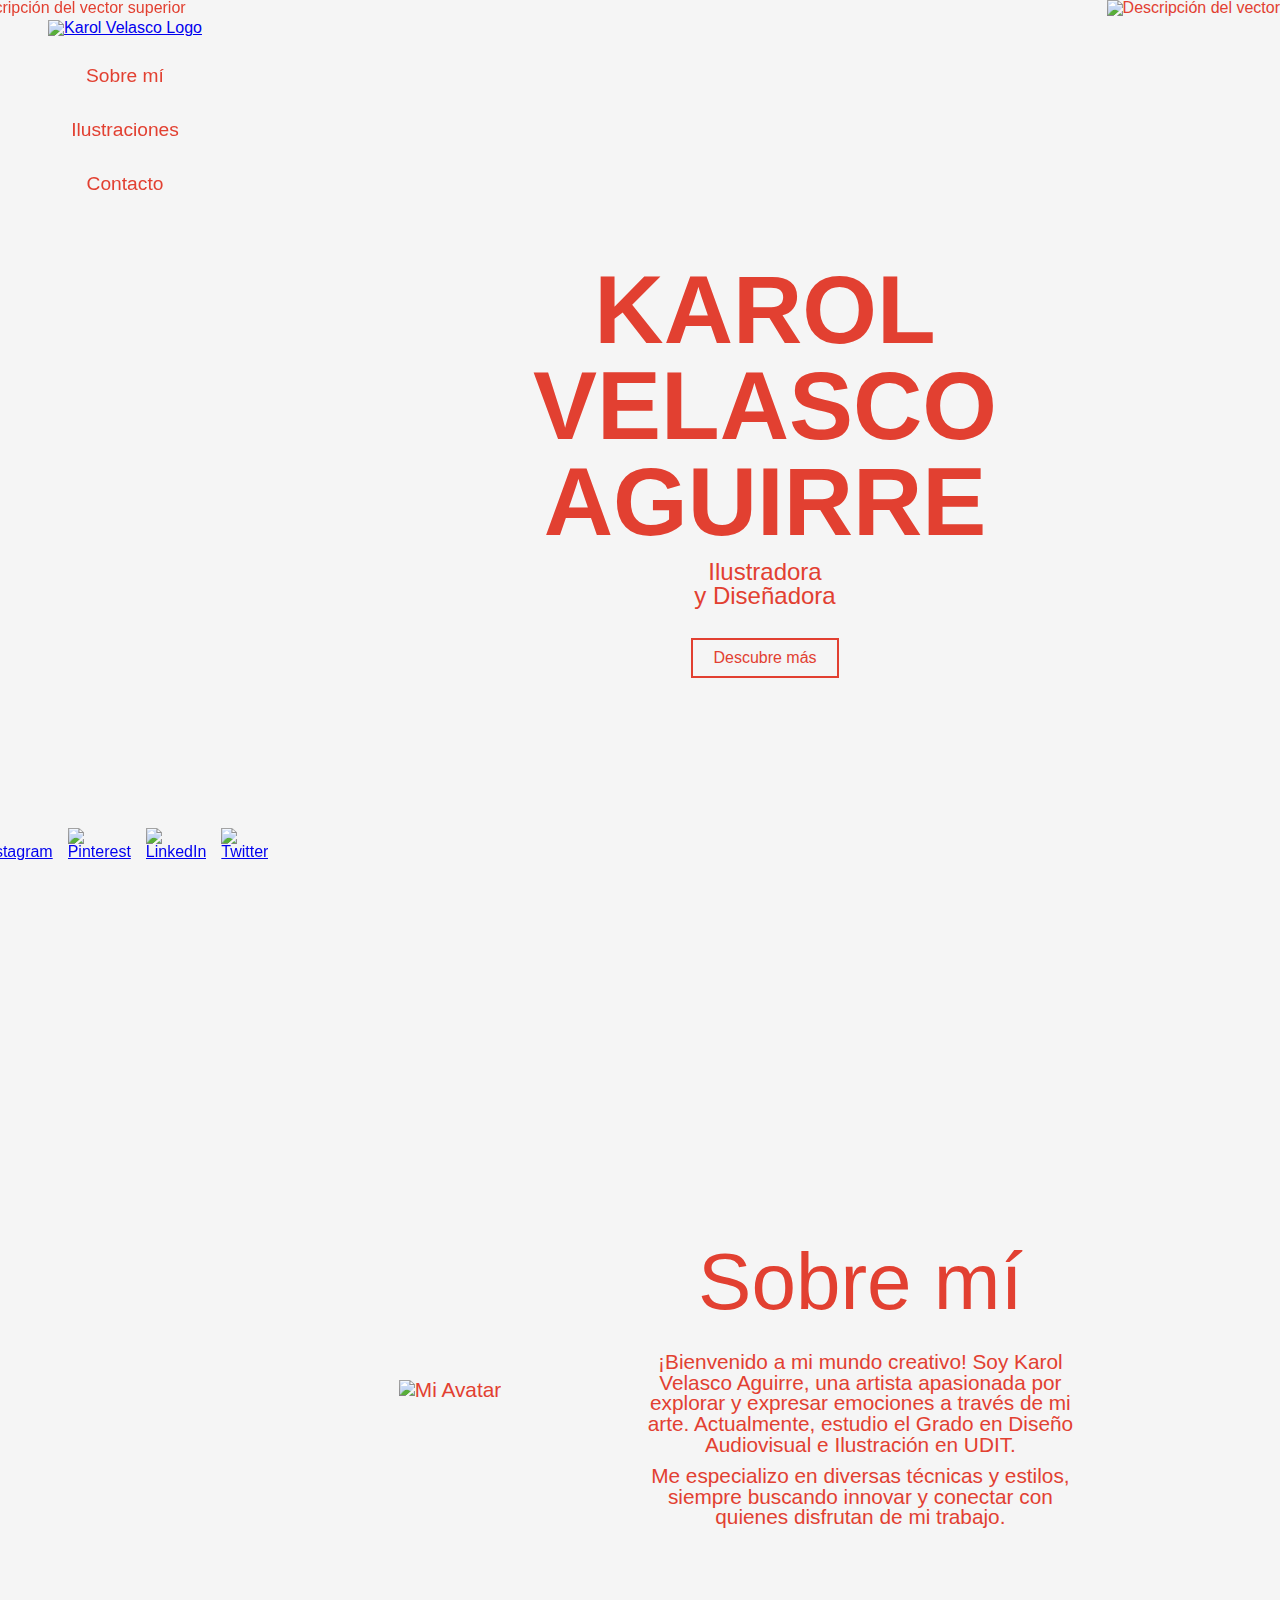
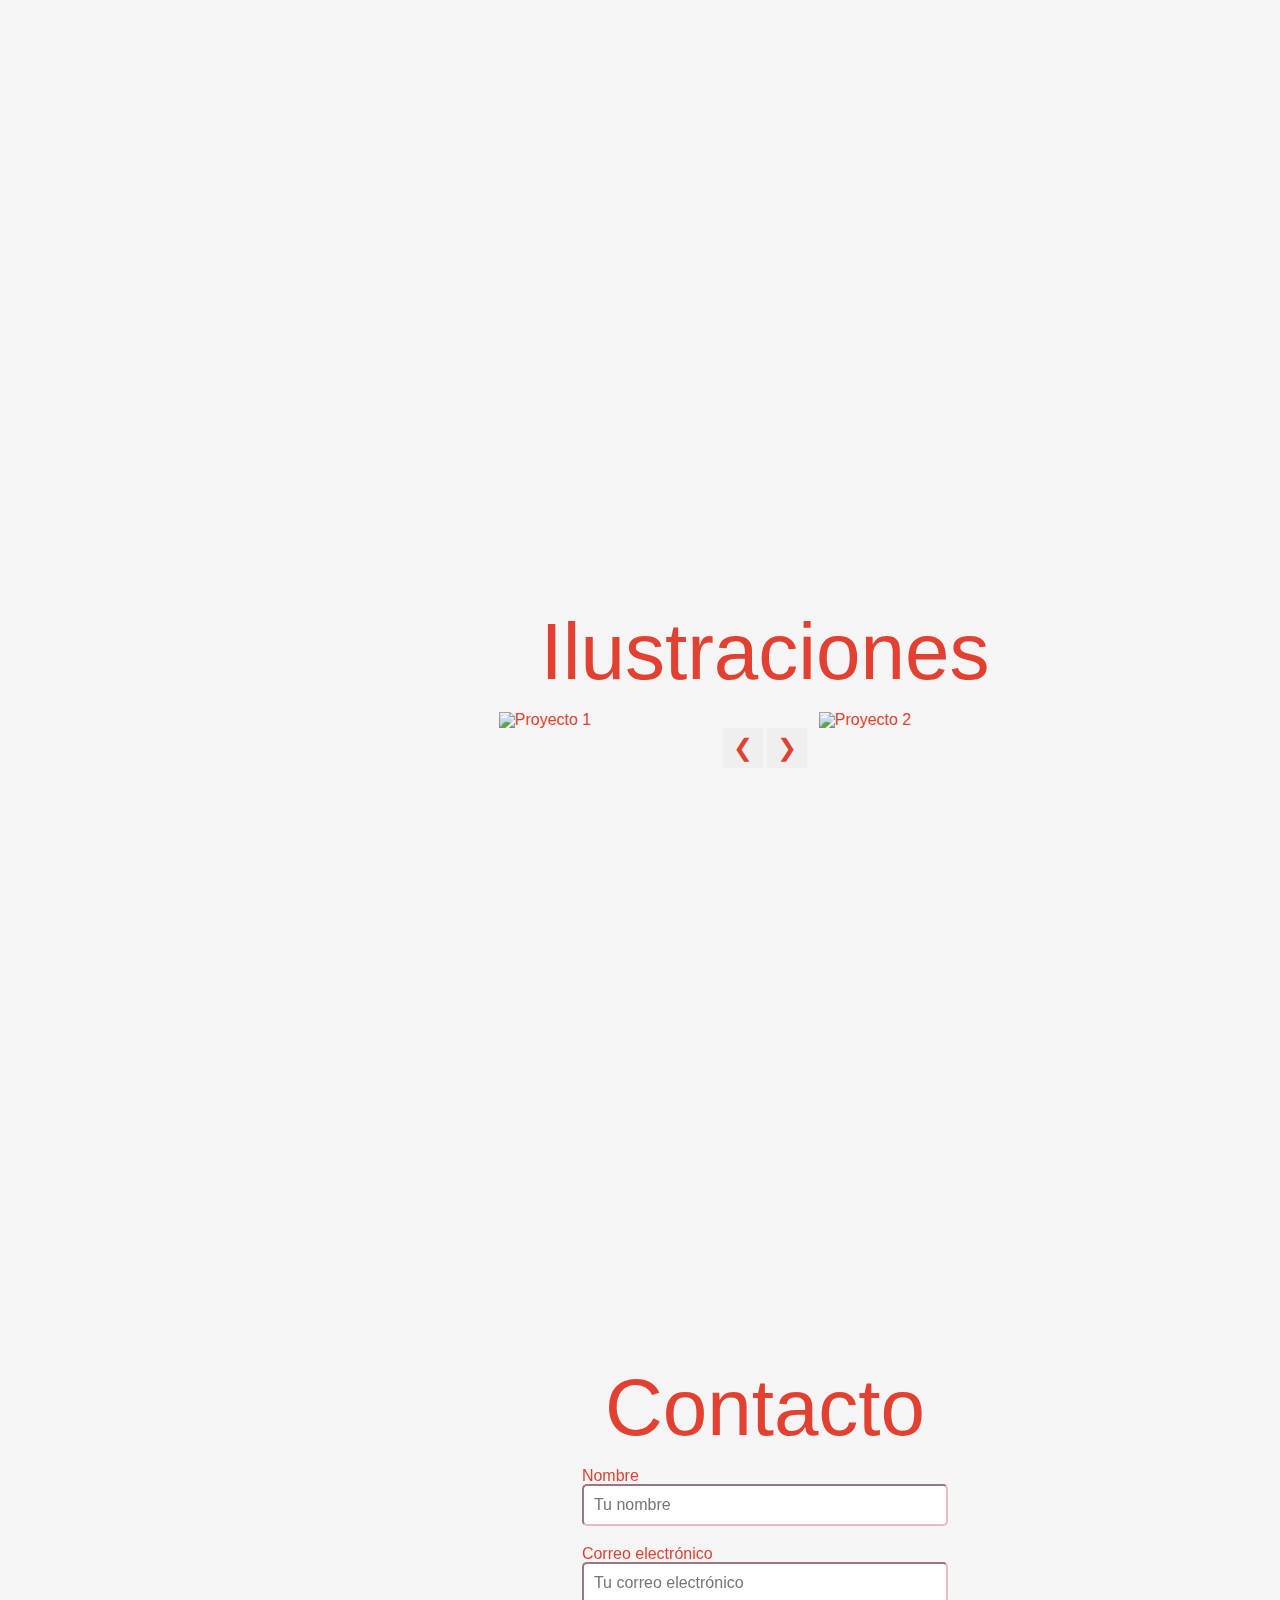
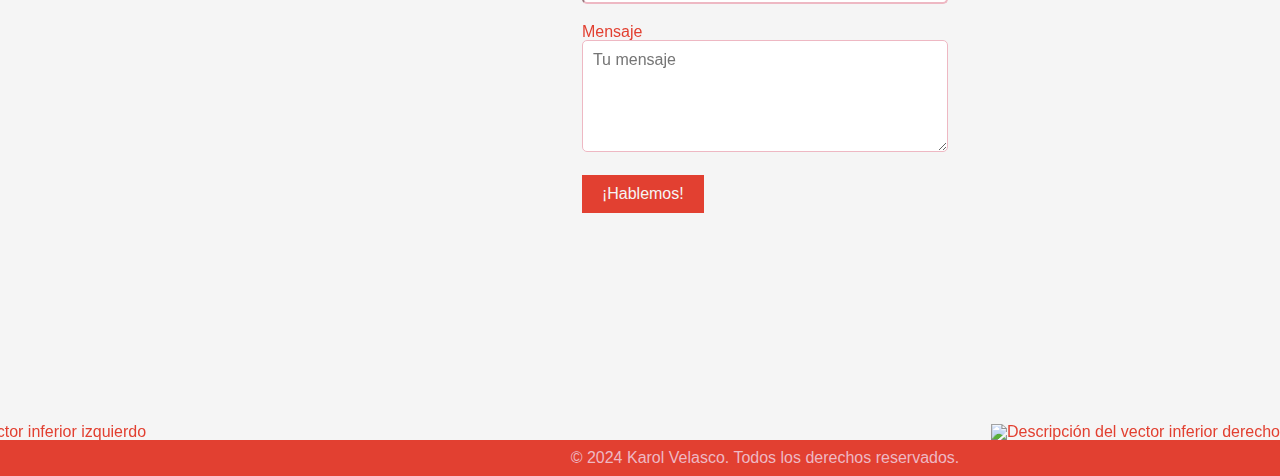
==== commit 918c0eb2: "updates del resto de secciones" ====
--- a/index.html
+++ b/index.html
@@ -63,8 +63,8 @@
       <div class="vector-animation">
         <img src="https://ik.imagekit.io/f1r3odrc8/udit/vectordos.svg?updatedAt=1736183894297" alt="Descripción del vector" id="animatedVector" />
     </div>
-    <div class="vector-animation-left">
-      <img src="https://ik.imagekit.io/f1r3odrc8/udit/vectortres.svg?updatedAt=1736184401117" alt="Descripción del vector izquierdo" id="animatedVectorLeft" />
+    <div class="vector-animation-top">
+      <img src="https://ik.imagekit.io/f1r3odrc8/udit/vectorcuatroo.svg?updatedAt=1736195969189" alt="Descripción del vector superior" id="animatedVectorTop" />
   </div>
       <div class="landing-content">
         <h1>KAROL<br>VELASCO<br>AGUIRRE</h1>
@@ -80,11 +80,23 @@
 
     <!-- About Section -->
     <section id="about" class="about">
-      <h2>Sobre mí</h2>
-      <p>
-        ¡Bienvenido a mi mundo creativo! Soy una artista apasionada por explorar y expresar emociones a través de mi arte.
-      </p>
-    </section>
+      <div class="about-content">
+          <div class="avatar">
+              <img src="https://ik.imagekit.io/f1r3odrc8/udit/yo.png?updatedAt=1736192295760" alt="Mi Avatar">
+          </div>
+          <div class="about-text">
+            <h2>Sobre mí</h2>
+              <p>
+                  ¡Bienvenido a mi mundo creativo! Soy Karol Velasco Aguirre, una artista apasionada por explorar y expresar emociones 
+                  a través de mi arte. 
+                  Actualmente, estudio el Grado en Diseño Audiovisual e Ilustración en UDIT.
+              </p>
+              <p>
+                  Me especializo en diversas técnicas y estilos, siempre buscando innovar y conectar con quienes disfrutan de mi trabajo. 
+              </p>
+          </div>
+      </div>
+  </section>
 
     <!-- Portfolio Section -->
     <section id="portfolio" class="portfolio">
@@ -144,17 +156,6 @@
         
 </section>
 
- <!-- Portfolio Section 
- <section id="portfolio" class="portfolio">
-  <h2>Portafolio</h2>
-  <div class="grid-container">
-    <div class="grid-item"><img src="assets/img1.jpg" alt="Obra 1"></div>
-    <div class="grid-item"><img src="assets/img2.jpg" alt="Obra 2"></div>
-    <div class="grid-item"><img src="assets/img3.jpg" alt="Obra 3"></div>
-    <div class="grid-item"><img src="assets/img4.jpg" alt="Obra 4"></div>
-  </div>
-</section>-->
-
     <!-- Contact Section -->
     <section id="contact" class="contact">
       <h2>Contacto</h2>
@@ -171,9 +172,20 @@
           <label for="message">Mensaje</label>
           <textarea id="message" name="message" placeholder="Tu mensaje" rows="5" required></textarea>
         </div>
-        <button type="submit" class="btn">Enviar mensaje</button>
+        <button type="submit" class="btn">¡Hablemos!</button>
       </form>
+      
+   <div class="vector-animation-bottom-left">
+    <img src="https://ik.imagekit.io/f1r3odrc8/udit/vectorcinco.svg?updatedAt=1736196571474" alt="Descripción del vector inferior izquierdo" id="animatedVectorBottomLeft" />
+</div>
+    <div class="vector-animation-bottom-right">
+     <img src="https://ik.imagekit.io/f1r3odrc8/udit/vectorcincoo.svg?updatedAt=1736196571464" alt="Descripción del vector inferior derecho" id="animatedVectorBottomRight" />
+</div>
+
     </section>
+
+   
+
   </main>
 
   <script src="js\script.js"></script>
--- a/css/index.css
+++ b/css/index.css
@@ -8,4 +8,5 @@
 @import 'parallax.css';
 @import 'typewriter.css';
 @import 'media-queries.css';
-@import 'animations.css';+@import 'animations.css';
+@import 'css\404.css'